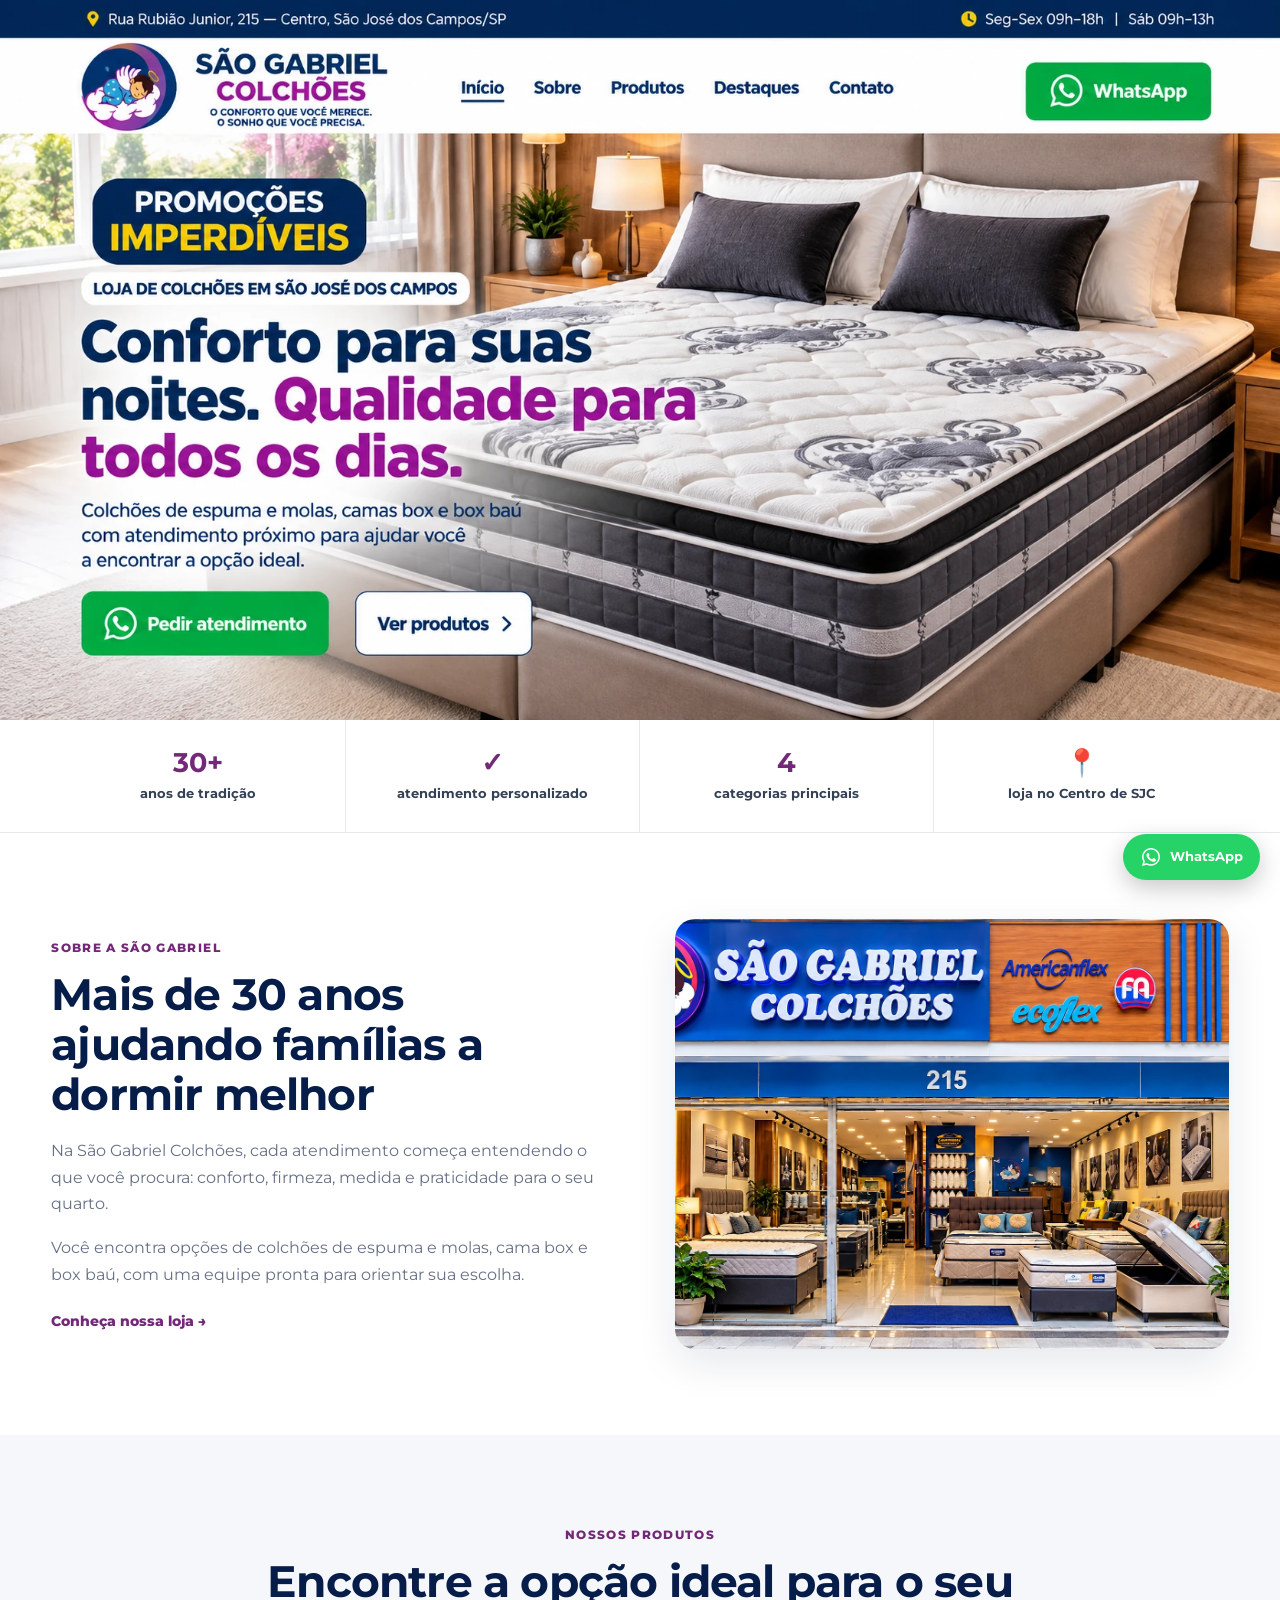
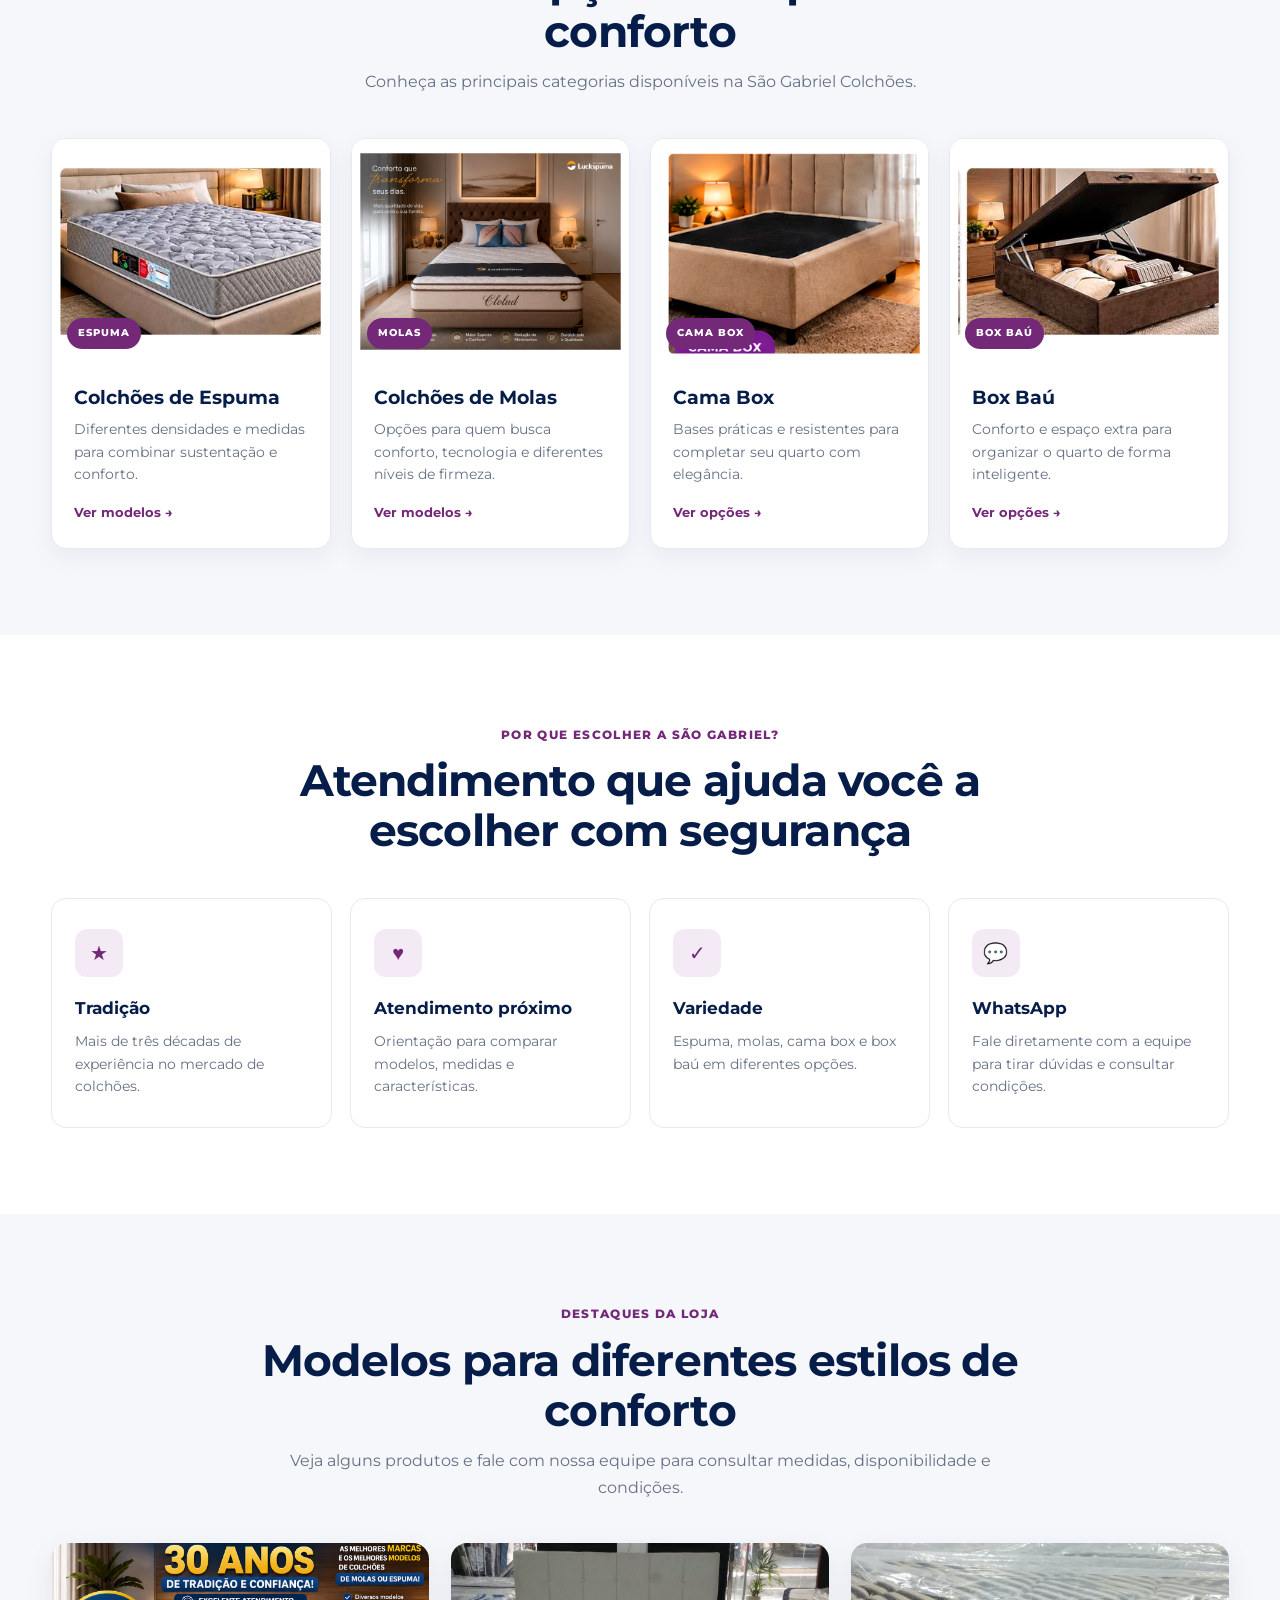
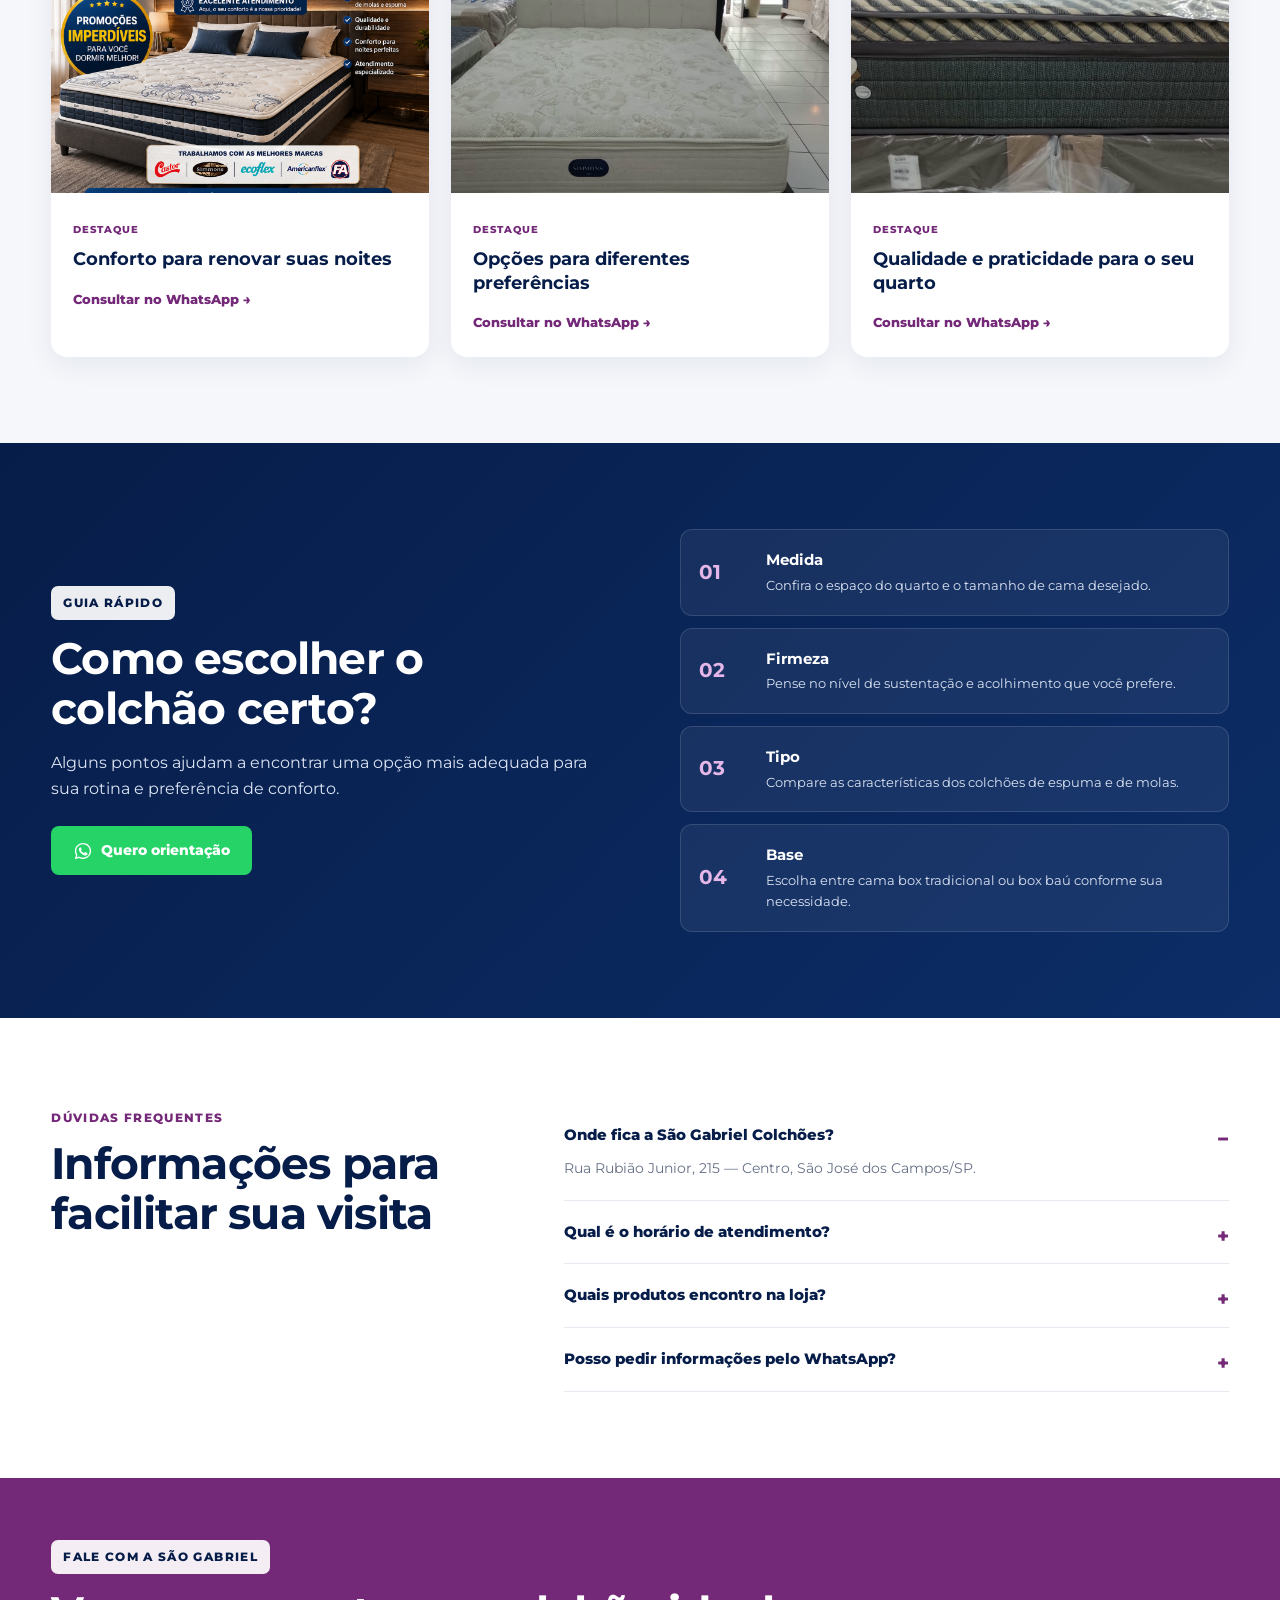
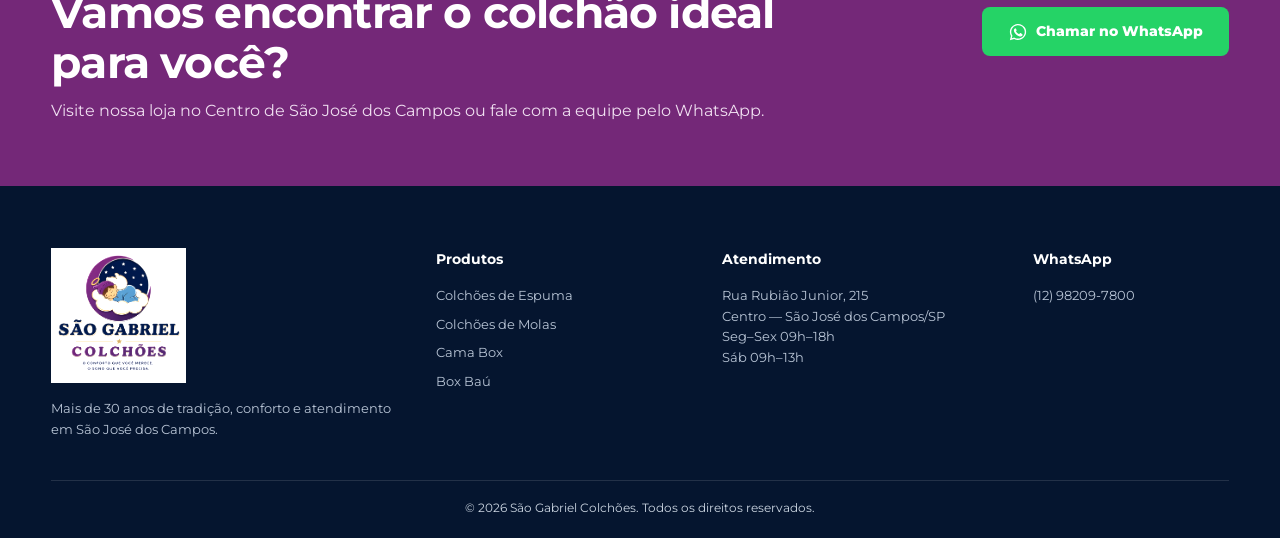
==== index.html @ f14134a7 "Atualiza cache apos foto final Cama Box" ====
<!DOCTYPE html>
<html lang="pt-BR">
<head>
  <meta charset="UTF-8">
  <meta name="viewport" content="width=device-width, initial-scale=1.0">
  <title>São Gabriel Colchões | Colchões e Camas Box em São José dos Campos</title>
  <meta name="description" content="São Gabriel Colchões em São José dos Campos. Mais de 30 anos de tradição em colchões de espuma, molas, camas box e box baú, com atendimento personalizado.">
  <link rel="preconnect" href="https://fonts.googleapis.com">
  <link rel="preconnect" href="https://fonts.gstatic.com" crossorigin>
  <link href="https://fonts.googleapis.com/css2?family=Montserrat:wght@400;500;600;700;800&display=swap" rel="stylesheet">
  <link rel="stylesheet" href="nova-home.css?v=20261002-1631">
</head>
<body>
  <section class="home-final" style="position:relative;background:#fff;">
<img src="assets/home-final-anjo-correto.webp?v=20261002-1105" alt="São Gabriel Colchões - Promoções Imperdíveis" style="display:block;width:100%;height:auto;">
<a href="index.html" aria-label="Início" style="position:absolute;left:35%;top:6%;width:6%;height:10%;z-index:5;"></a>
<a href="#sobre" aria-label="Sobre" style="position:absolute;left:41%;top:6%;width:6%;height:10%;z-index:5;"></a>
<a href="#produtos" aria-label="Produtos" style="position:absolute;left:47%;top:6%;width:7%;height:10%;z-index:5;"></a>
<a href="#destaques" aria-label="Destaques" style="position:absolute;left:55%;top:6%;width:7%;height:10%;z-index:5;"></a>
<a href="#contato" aria-label="Contato" style="position:absolute;left:63%;top:6%;width:7%;height:10%;z-index:5;"></a>
<a href="https://wa.me/5512982097800" target="_blank" rel="noopener" aria-label="WhatsApp" style="position:absolute;right:5%;top:5%;width:15%;height:11%;z-index:5;"></a>
<a href="https://wa.me/5512982097800" target="_blank" rel="noopener" aria-label="Pedir atendimento" style="position:absolute;left:6%;bottom:6%;width:20%;height:10%;z-index:5;"></a>
<a href="#produtos" aria-label="Ver produtos" style="position:absolute;left:27%;bottom:6%;width:15%;height:10%;z-index:5;"></a>
</section>

    <section class="trust-strip" aria-label="Diferenciais da São Gabriel Colchões">
      <div class="container trust-grid">
        <div><strong>30+</strong><span>anos de tradição</span></div>
        <div><strong>✓</strong><span>atendimento personalizado</span></div>
        <div><strong>4</strong><span>categorias principais</span></div>
        <div><strong>📍</strong><span>loja no Centro de SJC</span></div>
      </div>
    </section>

    <section class="about section" id="sobre">
      <div class="container split">
        <div class="about-copy">
          <span class="eyebrow">SOBRE A SÃO GABRIEL</span>
          <h2>Mais de 30 anos ajudando famílias a dormir melhor</h2>
          <p>Na São Gabriel Colchões, cada atendimento começa entendendo o que você procura: conforto, firmeza, medida e praticidade para o seu quarto.</p>
          <p>Você encontra opções de colchões de espuma e molas, cama box e box baú, com uma equipe pronta para orientar sua escolha.</p>
          <a class="text-link" href="#contato">Conheça nossa loja →</a>
        </div>
        <div class="about-photo">
          <img src="assets/fachada-sao-gabriel-final.webp?v=20261002-1112" alt="Fachada da São Gabriel Colchões em São José dos Campos">
        </div>
      </div>
    </section>

    <section class="products section" id="produtos">
      <div class="container">
        <div class="section-heading">
          <span class="eyebrow">NOSSOS PRODUTOS</span>
          <h2>Encontre a opção ideal para o seu conforto</h2>
          <p>Conheça as principais categorias disponíveis na São Gabriel Colchões.</p>
        </div>
        <div class="product-grid">
          <a class="product-card" href="espuma.html">
            <div class="product-media"><img src="assets/1.jpg?v=20261002-1541" alt="Colchão de espuma"><span>ESPUMA</span></div>
            <div class="product-body"><h3>Colchões de Espuma</h3><p>Diferentes densidades e medidas para combinar sustentação e conforto.</p><strong>Ver modelos →</strong></div>
          </a>
          <a class="product-card" href="molas.html">
            <div class="product-media"><img src="assets/Colch%C3%A3o%20de%20Molas.png?v=20261002-1547" alt="Colchão de molas"><span>MOLAS</span></div>
            <div class="product-body"><h3>Colchões de Molas</h3><p>Opções para quem busca conforto, tecnologia e diferentes níveis de firmeza.</p><strong>Ver modelos →</strong></div>
          </a>
          <a class="product-card" href="box-comum.html">
            <div class="product-media"><img src="assets/cama-box-card.png?v=20261002-1630" alt="Cama box"><span>CAMA BOX</span></div>
            <div class="product-body"><h3>Cama Box</h3><p>Bases práticas e resistentes para completar seu quarto com elegância.</p><strong>Ver opções →</strong></div>
          </a>
          <a class="product-card" href="box-bau.html">
            <div class="product-media"><img src="assets/2.jpg?v=20261002-1541" alt="Cama box baú"><span>BOX BAÚ</span></div>
            <div class="product-body"><h3>Box Baú</h3><p>Conforto e espaço extra para organizar o quarto de forma inteligente.</p><strong>Ver opções →</strong></div>
          </a>
        </div>
      </div>
    </section>

    <section class="benefits section">
      <div class="container">
        <div class="section-heading compact">
          <span class="eyebrow">POR QUE ESCOLHER A SÃO GABRIEL?</span>
          <h2>Atendimento que ajuda você a escolher com segurança</h2>
        </div>
        <div class="benefits-grid">
          <article><div class="icon">★</div><h3>Tradição</h3><p>Mais de três décadas de experiência no mercado de colchões.</p></article>
          <article><div class="icon">♥</div><h3>Atendimento próximo</h3><p>Orientação para comparar modelos, medidas e características.</p></article>
          <article><div class="icon">✓</div><h3>Variedade</h3><p>Espuma, molas, cama box e box baú em diferentes opções.</p></article>
          <article><div class="icon">💬</div><h3>WhatsApp</h3><p>Fale diretamente com a equipe para tirar dúvidas e consultar condições.</p></article>
        </div>
      </div>
    </section>

    <section class="highlights section" id="destaques">
      <div class="container">
        <div class="section-heading">
          <span class="eyebrow">DESTAQUES DA LOJA</span>
          <h2>Modelos para diferentes estilos de conforto</h2>
          <p>Veja alguns produtos e fale com nossa equipe para consultar medidas, disponibilidade e condições.</p>
        </div>
        <div class="highlight-grid">
          <article class="highlight-card"><img src="assets/silver.png" alt="Modelo de colchão em destaque"><div><span>DESTAQUE</span><h3>Conforto para renovar suas noites</h3><a href="https://wa.me/5512982097800?text=Olá!%20Gostaria%20de%20informações%20sobre%20os%20modelos%20em%20destaque." target="_blank" rel="noopener">Consultar no WhatsApp →</a></div></article>
          <article class="highlight-card"><img src="assets/tenerife.jpeg" alt="Modelo de colchão em destaque"><div><span>DESTAQUE</span><h3>Opções para diferentes preferências</h3><a href="https://wa.me/5512982097800?text=Olá!%20Gostaria%20de%20informações%20sobre%20os%20modelos%20em%20destaque." target="_blank" rel="noopener">Consultar no WhatsApp →</a></div></article>
          <article class="highlight-card"><img src="assets/ecoflex-resistive.jpeg" alt="Modelo de colchão em destaque"><div><span>DESTAQUE</span><h3>Qualidade e praticidade para o seu quarto</h3><a href="https://wa.me/5512982097800?text=Olá!%20Gostaria%20de%20informações%20sobre%20os%20modelos%20em%20destaque." target="_blank" rel="noopener">Consultar no WhatsApp →</a></div></article>
        </div>
      </div>
    </section>

    <section class="guide section">
      <div class="container split guide-split">
        <div class="guide-panel">
          <span class="eyebrow light">GUIA RÁPIDO</span>
          <h2>Como escolher o colchão certo?</h2>
          <p>Alguns pontos ajudam a encontrar uma opção mais adequada para sua rotina e preferência de conforto.</p>
          <a class="btn btn-whatsapp" href="https://wa.me/5512982097800?text=Olá!%20Preciso%20de%20ajuda%20para%20escolher%20meu%20colchão." target="_blank" rel="noopener"><svg class="wa-icon" viewBox="0 0 32 32" width="20" height="20" aria-hidden="true"><path fill="currentColor" d="M16 3C8.8 3 3 8.8 3 16c0 2.3.6 4.5 1.7 6.4L3 29l6.8-1.8c1.9 1 4 1.5 6.2 1.5 7.2 0 13-5.8 13-13S23.2 3 16 3zm0 23.5c-2 0-3.9-.5-5.6-1.5l-.4-.2-4 1.1 1.1-3.9-.3-.4c-1.1-1.7-1.6-3.6-1.6-5.6C5.2 10 10 5.2 16 5.2S26.8 10 26.8 16 22 26.5 16 26.5zm5.9-7.9c-.3-.2-1.9-.9-2.2-1-.3-.1-.5-.2-.7.2-.2.3-.8 1-1 1.2-.2.2-.4.2-.7.1-1.9-.9-3.1-1.7-4.4-3.9-.3-.5.3-.5.9-1.6.1-.2.1-.4 0-.6-.1-.2-.7-1.7-1-2.3-.3-.6-.5-.5-.7-.5h-.6c-.2 0-.6.1-.9.4-.3.3-1.2 1.2-1.2 2.9s1.2 3.3 1.4 3.5c.2.2 2.4 3.7 5.9 5.2 2.2.9 3.1 1 4.2.8.7-.1 1.9-.8 2.2-1.5.3-.7.3-1.3.2-1.5-.1-.2-.4-.3-.7-.4z"/></svg><span>Quero orientação</span></a>
        </div>
        <div class="guide-list">
          <div><strong>01</strong><span><b>Medida</b>Confira o espaço do quarto e o tamanho de cama desejado.</span></div>
          <div><strong>02</strong><span><b>Firmeza</b>Pense no nível de sustentação e acolhimento que você prefere.</span></div>
          <div><strong>03</strong><span><b>Tipo</b>Compare as características dos colchões de espuma e de molas.</span></div>
          <div><strong>04</strong><span><b>Base</b>Escolha entre cama box tradicional ou box baú conforme sua necessidade.</span></div>
        </div>
      </div>
    </section>

    <section class="faq section">
      <div class="container faq-wrap">
        <div class="section-heading left"><span class="eyebrow">DÚVIDAS FREQUENTES</span><h2>Informações para facilitar sua visita</h2></div>
        <div class="faq-list">
          <details open><summary>Onde fica a São Gabriel Colchões?</summary><p>Rua Rubião Junior, 215 — Centro, São José dos Campos/SP.</p></details>
          <details><summary>Qual é o horário de atendimento?</summary><p>De segunda a sexta, das 09h às 18h, e aos sábados, das 09h às 13h.</p></details>
          <details><summary>Quais produtos encontro na loja?</summary><p>Colchões de espuma, colchões de molas, camas box e box baú, em diferentes modelos e medidas.</p></details>
          <details><summary>Posso pedir informações pelo WhatsApp?</summary><p>Sim. Você pode falar com a equipe pelo número (12) 98209-7800 para consultar produtos e tirar dúvidas.</p></details>
        </div>
      </div>
    </section>

    <section class="contact-cta" id="contato">
      <div class="container contact-cta-inner">
        <div><span class="eyebrow light">FALE COM A SÃO GABRIEL</span><h2>Vamos encontrar o colchão ideal para você?</h2><p>Visite nossa loja no Centro de São José dos Campos ou fale com a equipe pelo WhatsApp.</p></div>
        <a class="btn btn-whatsapp large" href="https://wa.me/5512982097800?text=Olá!%20Gostaria%20de%20falar%20com%20a%20São%20Gabriel%20Colchões." target="_blank" rel="noopener"><svg class="wa-icon" viewBox="0 0 32 32" width="20" height="20" aria-hidden="true"><path fill="currentColor" d="M16 3C8.8 3 3 8.8 3 16c0 2.3.6 4.5 1.7 6.4L3 29l6.8-1.8c1.9 1 4 1.5 6.2 1.5 7.2 0 13-5.8 13-13S23.2 3 16 3zm0 23.5c-2 0-3.9-.5-5.6-1.5l-.4-.2-4 1.1 1.1-3.9-.3-.4c-1.1-1.7-1.6-3.6-1.6-5.6C5.2 10 10 5.2 16 5.2S26.8 10 26.8 16 22 26.5 16 26.5zm5.9-7.9c-.3-.2-1.9-.9-2.2-1-.3-.1-.5-.2-.7.2-.2.3-.8 1-1 1.2-.2.2-.4.2-.7.1-1.9-.9-3.1-1.7-4.4-3.9-.3-.5.3-.5.9-1.6.1-.2.1-.4 0-.6-.1-.2-.7-1.7-1-2.3-.3-.6-.5-.5-.7-.5h-.6c-.2 0-.6.1-.9.4-.3.3-1.2 1.2-1.2 2.9s1.2 3.3 1.4 3.5c.2.2 2.4 3.7 5.9 5.2 2.2.9 3.1 1 4.2.8.7-.1 1.9-.8 2.2-1.5.3-.7.3-1.3.2-1.5-.1-.2-.4-.3-.7-.4z"/></svg><span>Chamar no WhatsApp</span></a>
      </div>
    </section>
  </main>

  <footer class="footer">
    <div class="container footer-grid">
      <div><img class="footer-logo" src="assets/logo.png" alt="São Gabriel Colchões"><p>Mais de 30 anos de tradição, conforto e atendimento em São José dos Campos.</p></div>
      <div><h3>Produtos</h3><a href="espuma.html">Colchões de Espuma</a><a href="molas.html">Colchões de Molas</a><a href="box-comum.html">Cama Box</a><a href="box-bau.html">Box Baú</a></div>
      <div><h3>Atendimento</h3><p>Rua Rubião Junior, 215<br>Centro — São José dos Campos/SP</p><p>Seg–Sex 09h–18h<br>Sáb 09h–13h</p></div>
      <div><h3>WhatsApp</h3><a href="https://wa.me/5512982097800" target="_blank" rel="noopener">(12) 98209-7800</a></div>
    </div>
    <div class="container footer-bottom">© 2026 São Gabriel Colchões. Todos os direitos reservados.</div>
  </footer>

  <a class="wa-float" href="https://wa.me/5512982097800?text=Olá!%20Gostaria%20de%20conhecer%20os%20produtos%20da%20São%20Gabriel%20Colchões." target="_blank" rel="noopener" aria-label="Falar pelo WhatsApp"><svg class="wa-icon" viewBox="0 0 32 32" width="20" height="20" aria-hidden="true"><path fill="currentColor" d="M16 3C8.8 3 3 8.8 3 16c0 2.3.6 4.5 1.7 6.4L3 29l6.8-1.8c1.9 1 4 1.5 6.2 1.5 7.2 0 13-5.8 13-13S23.2 3 16 3zm0 23.5c-2 0-3.9-.5-5.6-1.5l-.4-.2-4 1.1 1.1-3.9-.3-.4c-1.1-1.7-1.6-3.6-1.6-5.6C5.2 10 10 5.2 16 5.2S26.8 10 26.8 16 22 26.5 16 26.5zm5.9-7.9c-.3-.2-1.9-.9-2.2-1-.3-.1-.5-.2-.7.2-.2.3-.8 1-1 1.2-.2.2-.4.2-.7.1-1.9-.9-3.1-1.7-4.4-3.9-.3-.5.3-.5.9-1.6.1-.2.1-.4 0-.6-.1-.2-.7-1.7-1-2.3-.3-.6-.5-.5-.7-.5h-.6c-.2 0-.6.1-.9.4-.3.3-1.2 1.2-1.2 2.9s1.2 3.3 1.4 3.5c.2.2 2.4 3.7 5.9 5.2 2.2.9 3.1 1 4.2.8.7-.1 1.9-.8 2.2-1.5.3-.7.3-1.3.2-1.5-.1-.2-.4-.3-.7-.4z"/></svg><b>WhatsApp</b></a>
</body>
</html>
---- nova-home.css ----
:root{--navy:#071d49;--navy2:#0c2d67;--purple:#742878;--green:#25d366;--ink:#172033;--muted:#667085;--soft:#f5f7fb;--line:#e5e9f0;--white:#fff;--shadow:0 14px 40px rgba(7,29,73,.10)}
*{box-sizing:border-box;margin:0;padding:0}html{scroll-behavior:smooth}body{font-family:"Montserrat",Arial,sans-serif;color:var(--ink);background:#fff;line-height:1.65}img{display:block;max-width:100%}a{text-decoration:none;color:inherit}.container{width:min(1180px,92%);margin:auto}.topbar{background:var(--navy);color:#fff;font-size:12.5px}.topbar-inner{min-height:38px;display:flex;align-items:center;justify-content:space-between;gap:20px}.site-header{background:rgba(255,255,255,.98);box-shadow:0 3px 18px rgba(0,0,0,.07);position:sticky;top:0;z-index:50}.header-inner{min-height:92px;display:flex;align-items:center;justify-content:space-between;gap:28px}.brand img{width:142px;max-height:76px;object-fit:contain}.main-nav{display:flex;align-items:center;gap:27px;font-size:13.5px;font-weight:700}.main-nav a{position:relative;padding:34px 0}.main-nav a:after{content:"";position:absolute;left:0;right:100%;bottom:25px;height:2px;background:var(--purple);transition:.2s}.main-nav a:hover{color:var(--purple)}.main-nav a:hover:after{right:0}.header-cta,.btn{display:inline-flex;align-items:center;justify-content:center;font-weight:800;border-radius:8px;transition:.2s}.header-cta{background:var(--green);color:#fff;padding:12px 18px;font-size:13px}.header-cta:hover,.btn-whatsapp:hover{filter:brightness(.95);transform:translateY(-2px)}
.hero{height:min(650px,72vh);min-height:540px;position:relative;overflow:hidden;background:var(--navy)}.hero-image{position:absolute;inset:0;width:100%;height:100%;object-fit:cover}.hero-overlay{position:absolute;inset:0;background:transparent}.hero-content{position:relative;z-index:2;height:100%;display:flex;flex-direction:column;justify-content:center;align-items:flex-start;color:var(--navy);max-width:1180px}.eyebrow{display:inline-block;color:var(--purple);font-size:12px;font-weight:800;letter-spacing:1.35px;margin-bottom:12px}.eyebrow.light{color:var(--purple);font-weight:800}.hero h1{font-size:clamp(36px,4.7vw,64px);line-height:1.04;letter-spacing:-1.8px;max-width:780px;margin-bottom:20px;color:var(--navy)}.hero p{font-size:17px;color:#243653;max-width:690px;margin-bottom:28px;font-weight:500}.hero-actions{display:flex;gap:12px;flex-wrap:wrap}.btn{min-height:49px;padding:0 22px;font-size:14px}.btn-whatsapp{background:var(--green);color:#fff}.btn-light{background:#fff;color:var(--navy)}.btn-light:hover{background:#f3f5f8;transform:translateY(-2px)}.hero-points{display:flex;gap:24px;flex-wrap:wrap;margin-top:24px;font-size:13px;font-weight:700;color:var(--navy)}.trust-strip{background:#fff;border-bottom:1px solid var(--line)}.trust-grid{display:grid;grid-template-columns:repeat(4,1fr)}.trust-grid>div{min-height:112px;display:flex;flex-direction:column;align-items:center;justify-content:center;text-align:center;border-right:1px solid var(--line);padding:18px}.trust-grid>div:last-child{border-right:0}.trust-grid strong{color:var(--purple);font-size:27px;line-height:1;margin-bottom:8px}.trust-grid span{font-size:12.5px;font-weight:700;color:#344054}.section{padding:86px 0}.split{display:grid;grid-template-columns:1fr 1fr;gap:70px;align-items:center}.about-copy h2,.section-heading h2,.guide h2,.contact-cta h2{color:var(--navy);font-size:clamp(30px,3.4vw,44px);line-height:1.15;letter-spacing:-.8px}.about-copy p{color:var(--muted);margin-top:18px}.text-link{display:inline-block;margin-top:22px;color:var(--purple);font-weight:800;font-size:14px}.about-photo{position:relative}.about-photo img{width:100%;height:430px;object-fit:cover;border-radius:20px;box-shadow:var(--shadow)}.experience-card{position:absolute;left:-26px;bottom:26px;background:var(--purple);color:#fff;padding:20px 26px;border-radius:14px;box-shadow:0 12px 30px rgba(116,40,120,.28)}.experience-card strong{display:block;font-size:32px;line-height:1}.experience-card span{font-size:12px;font-weight:700}.products{background:var(--soft)}.section-heading{text-align:center;max-width:780px;margin:0 auto 42px}.section-heading p{color:var(--muted);margin-top:12px}.section-heading.compact{max-width:850px}.section-heading.left{text-align:left;margin:0}.product-grid{display:grid;grid-template-columns:repeat(4,1fr);gap:20px}.product-card{background:#fff;border:1px solid var(--line);border-radius:15px;overflow:hidden;box-shadow:0 8px 25px rgba(7,29,73,.06);transition:.25s}.product-card:hover{transform:translateY(-6px);box-shadow:var(--shadow)}.product-media{height:225px;position:relative;background:#eef1f5;overflow:hidden}.product-media img{width:100%;height:100%;object-fit:cover;transition:.35s}.product-card:hover .product-media img{transform:scale(1.04)}.product-media span{position:absolute;left:15px;bottom:15px;background:var(--purple);color:#fff;font-size:10px;font-weight:800;letter-spacing:1px;padding:7px 11px;border-radius:999px}.product-body{padding:22px}.product-body h3{color:var(--navy);font-size:19px;line-height:1.25;margin-bottom:9px}.product-body p{font-size:13.5px;color:var(--muted);margin-bottom:14px}.product-body strong{font-size:13px;color:var(--purple)}.benefits-grid{display:grid;grid-template-columns:repeat(4,1fr);gap:18px}.benefits-grid article{border:1px solid var(--line);border-radius:15px;padding:30px 23px;background:#fff}.icon{width:48px;height:48px;border-radius:12px;background:#f4eaf5;color:var(--purple);display:grid;place-items:center;font-size:20px;margin-bottom:17px}.benefits-grid h3{color:var(--navy);font-size:17px;margin-bottom:8px}.benefits-grid p{font-size:13.5px;color:var(--muted)}.highlights{background:var(--soft)}.highlight-grid{display:grid;grid-template-columns:repeat(3,1fr);gap:22px}.highlight-card{background:#fff;border-radius:16px;overflow:hidden;box-shadow:0 8px 28px rgba(7,29,73,.07)}.highlight-card>img{width:100%;height:250px;object-fit:cover;background:#eef1f5}.highlight-card>div{padding:22px}.highlight-card span{font-size:10px;letter-spacing:1px;font-weight:800;color:var(--purple)}.highlight-card h3{color:var(--navy);font-size:18px;line-height:1.3;margin:7px 0 14px}.highlight-card a{font-size:13px;font-weight:800;color:var(--purple)}.guide{background:linear-gradient(135deg,var(--navy),var(--navy2));color:#fff}.guide-split{gap:80px}.guide-panel h2{color:#fff;margin-bottom:16px}.guide-panel p{color:#dbe4f3;margin-bottom:24px}.guide-list{display:grid;gap:12px}.guide-list>div{display:grid;grid-template-columns:52px 1fr;gap:15px;align-items:center;padding:18px;border:1px solid rgba(255,255,255,.13);background:rgba(255,255,255,.06);border-radius:12px}.guide-list strong{font-size:20px;color:#e5b7e8}.guide-list span{font-size:13px;color:#dbe4f3}.guide-list b{display:block;color:#fff;font-size:15px;margin-bottom:2px}.faq-wrap{display:grid;grid-template-columns:.8fr 1.2fr;gap:70px;align-items:start}.faq-list details{border-bottom:1px solid var(--line);padding:19px 0}.faq-list summary{cursor:pointer;list-style:none;color:var(--navy);font-weight:800;font-size:15px;padding-right:24px;position:relative}.faq-list summary:after{content:"+";position:absolute;right:0;color:var(--purple);font-size:20px}.faq-list details[open] summary:after{content:"−"}.faq-list p{color:var(--muted);font-size:14px;padding-top:10px}.contact-cta{background:var(--purple);color:#fff;padding:62px 0}.contact-cta-inner{display:flex;align-items:center;justify-content:space-between;gap:40px}.contact-cta h2{color:#fff;max-width:760px;margin-bottom:10px}.contact-cta p{color:#f0dff1}.btn.large{padding:0 26px;white-space:nowrap}.footer{background:#05152f;color:#cbd5e1;padding:62px 0 20px}.footer-grid{display:grid;grid-template-columns:1.4fr 1fr 1.1fr .8fr;gap:42px}.footer-logo{width:135px;margin-bottom:16px;filter:brightness(1.15)}.footer h3{color:#fff;font-size:14px;margin-bottom:15px}.footer p,.footer a{font-size:12.5px;color:#b9c5d6}.footer a{display:block;margin:8px 0}.footer a:hover{color:#fff}.footer-bottom{border-top:1px solid rgba(255,255,255,.12);margin-top:40px;padding-top:18px;text-align:center;font-size:11.5px}.wa-float{position:fixed;right:20px;bottom:20px;z-index:80;background:var(--green);color:#fff;border-radius:999px;padding:12px 17px;display:flex;align-items:center;gap:7px;box-shadow:0 8px 24px rgba(0,0,0,.22);font-size:13px}.wa-float span{font-size:18px}
@media(max-width:1000px){.main-nav{display:none}.product-grid,.benefits-grid{grid-template-columns:repeat(2,1fr)}.highlight-grid{grid-template-columns:1fr 1fr}.split{gap:42px}.hero{min-height:520px}.footer-grid{grid-template-columns:1fr 1fr}.faq-wrap{grid-template-columns:1fr;gap:28px}.section-heading.left{text-align:center;margin:auto}}
@media(max-width:700px){.topbar-inner{flex-direction:column;gap:2px;padding:7px 0;text-align:center}.header-inner{min-height:78px}.brand img{width:112px}.header-cta{padding:10px 12px;font-size:11px}.hero{height:620px;min-height:620px}.hero-image{object-position:center}.hero-overlay{background:linear-gradient(0deg,rgba(4,18,47,.94),rgba(4,18,47,.55))}.hero-content{justify-content:flex-end;padding-bottom:48px}.hero h1{font-size:38px;letter-spacing:-1px}.hero p{font-size:15px}.hero-actions{width:100%;flex-direction:column}.hero-actions .btn{width:100%}.hero-points{gap:8px;flex-direction:column}.trust-grid{grid-template-columns:1fr 1fr}.trust-grid>div:nth-child(2){border-right:0}.trust-grid>div:nth-child(-n+2){border-bottom:1px solid var(--line)}.section{padding:58px 0}.split{grid-template-columns:1fr;gap:34px}.about-photo{order:-1}.about-photo img{height:300px}.experience-card{left:14px;bottom:14px}.product-grid,.benefits-grid,.highlight-grid{grid-template-columns:1fr}.product-media{height:260px}.highlight-card>img{height:260px}.guide-split{gap:35px}.contact-cta-inner{flex-direction:column;align-items:flex-start}.contact-cta .btn{width:100%}.footer-grid{grid-template-columns:1fr}.wa-float b{display:none}.wa-float{width:50px;height:50px;padding:0;justify-content:center}.wa-float span{font-size:20px}}
/* Ícone oficial de estilo WhatsApp nos botões */
.header-cta,.btn-whatsapp,.wa-float{gap:8px}
.wa-icon{display:block;flex:0 0 auto;color:currentColor}
.header-cta .wa-icon,.btn-whatsapp .wa-icon{width:20px;height:20px}
.wa-float .wa-icon{width:22px;height:22px}

/* Capa clara aprovada - 02/10/2026 */
.hero-overlay{background:transparent!important}
.hero-content{color:var(--navy)!important}
.hero h1{color:var(--navy)!important;text-shadow:none!important}
.hero h1 span{color:var(--purple)!important}
.hero p{color:#243653!important}
.hero-points{color:var(--navy)!important}
.eyebrow.light{color:var(--navy)!important;background:rgba(255,255,255,.92);padding:7px 12px;border-radius:7px;margin-bottom:14px}
.promo-badge{display:inline-flex;flex-direction:column;background:var(--navy);border-radius:28px;padding:10px 24px 12px;margin-bottom:10px;box-shadow:0 6px 20px rgba(8,29,63,.15);line-height:1}
.promo-badge strong{font-size:18px;color:#fff;letter-spacing:.5px}
.promo-badge span{font-size:26px;color:#f6c344;font-weight:900;letter-spacing:.5px}
@media(max-width:700px){.promo-badge{padding:8px 17px 10px}.promo-badge strong{font-size:14px}.promo-badge span{font-size:20px}}

/* Padronização profissional das fotos dos cartões - 02/10/2026 */
.product-media{background:#fff;overflow:hidden}
.product-media img{width:100%;height:100%;object-fit:contain;object-position:center;display:block;filter:contrast(1.06) saturate(1.04);transform:scale(.94);transition:transform .3s ease,filter .3s ease}
.product-card:hover .product-media img{transform:scale(.98);filter:contrast(1.08) saturate(1.06)}
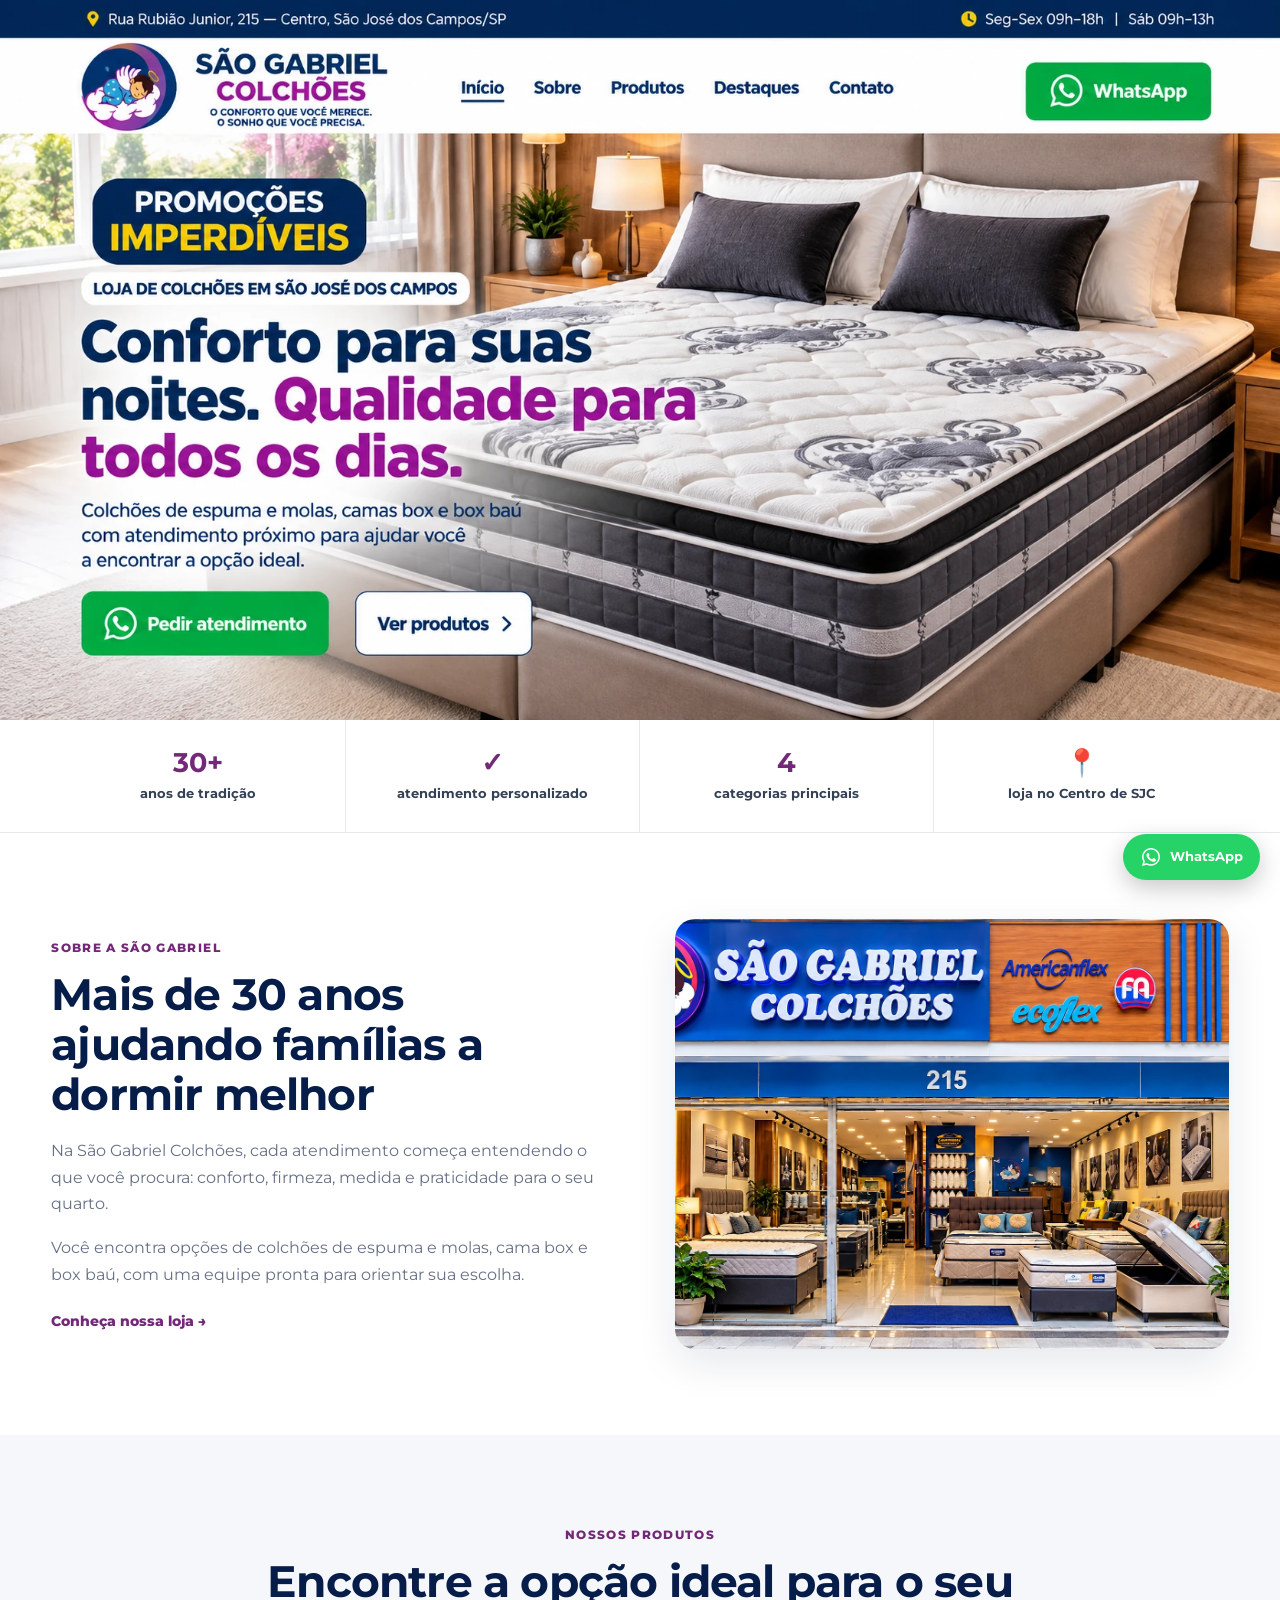
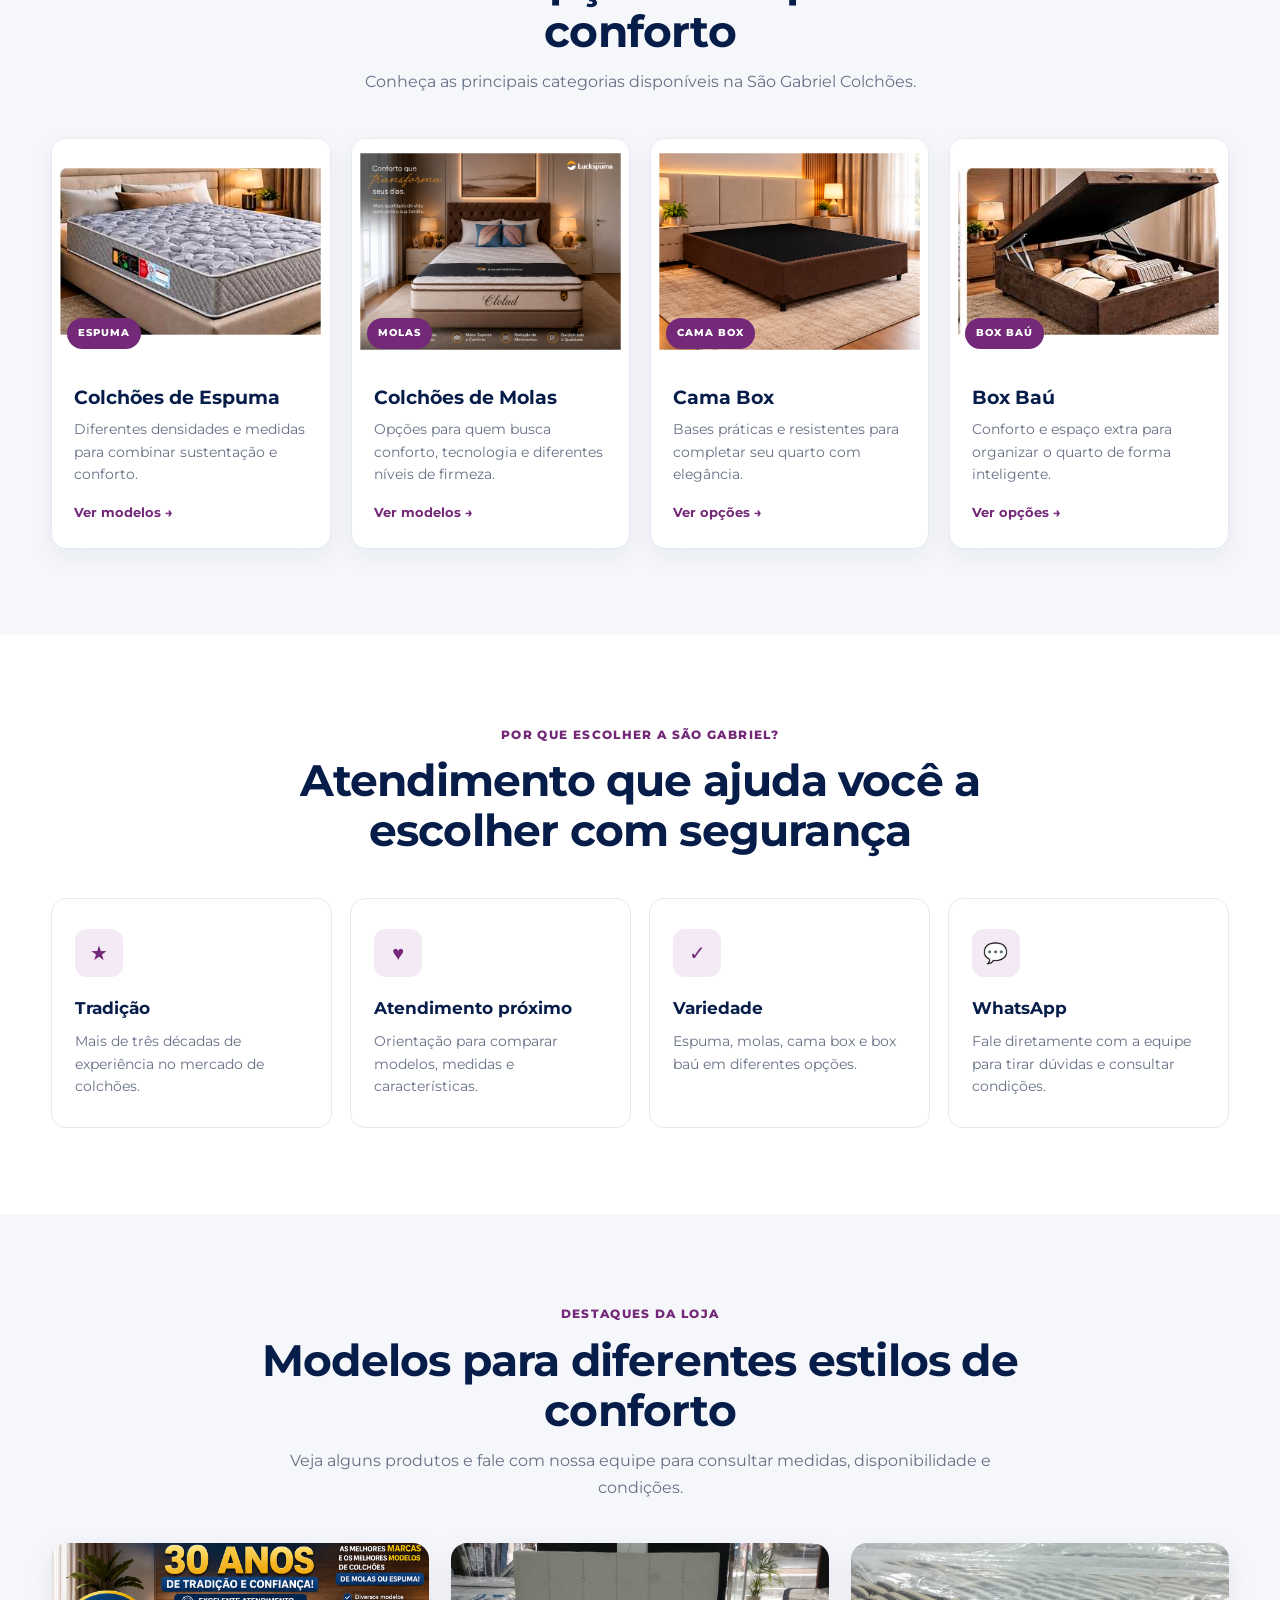
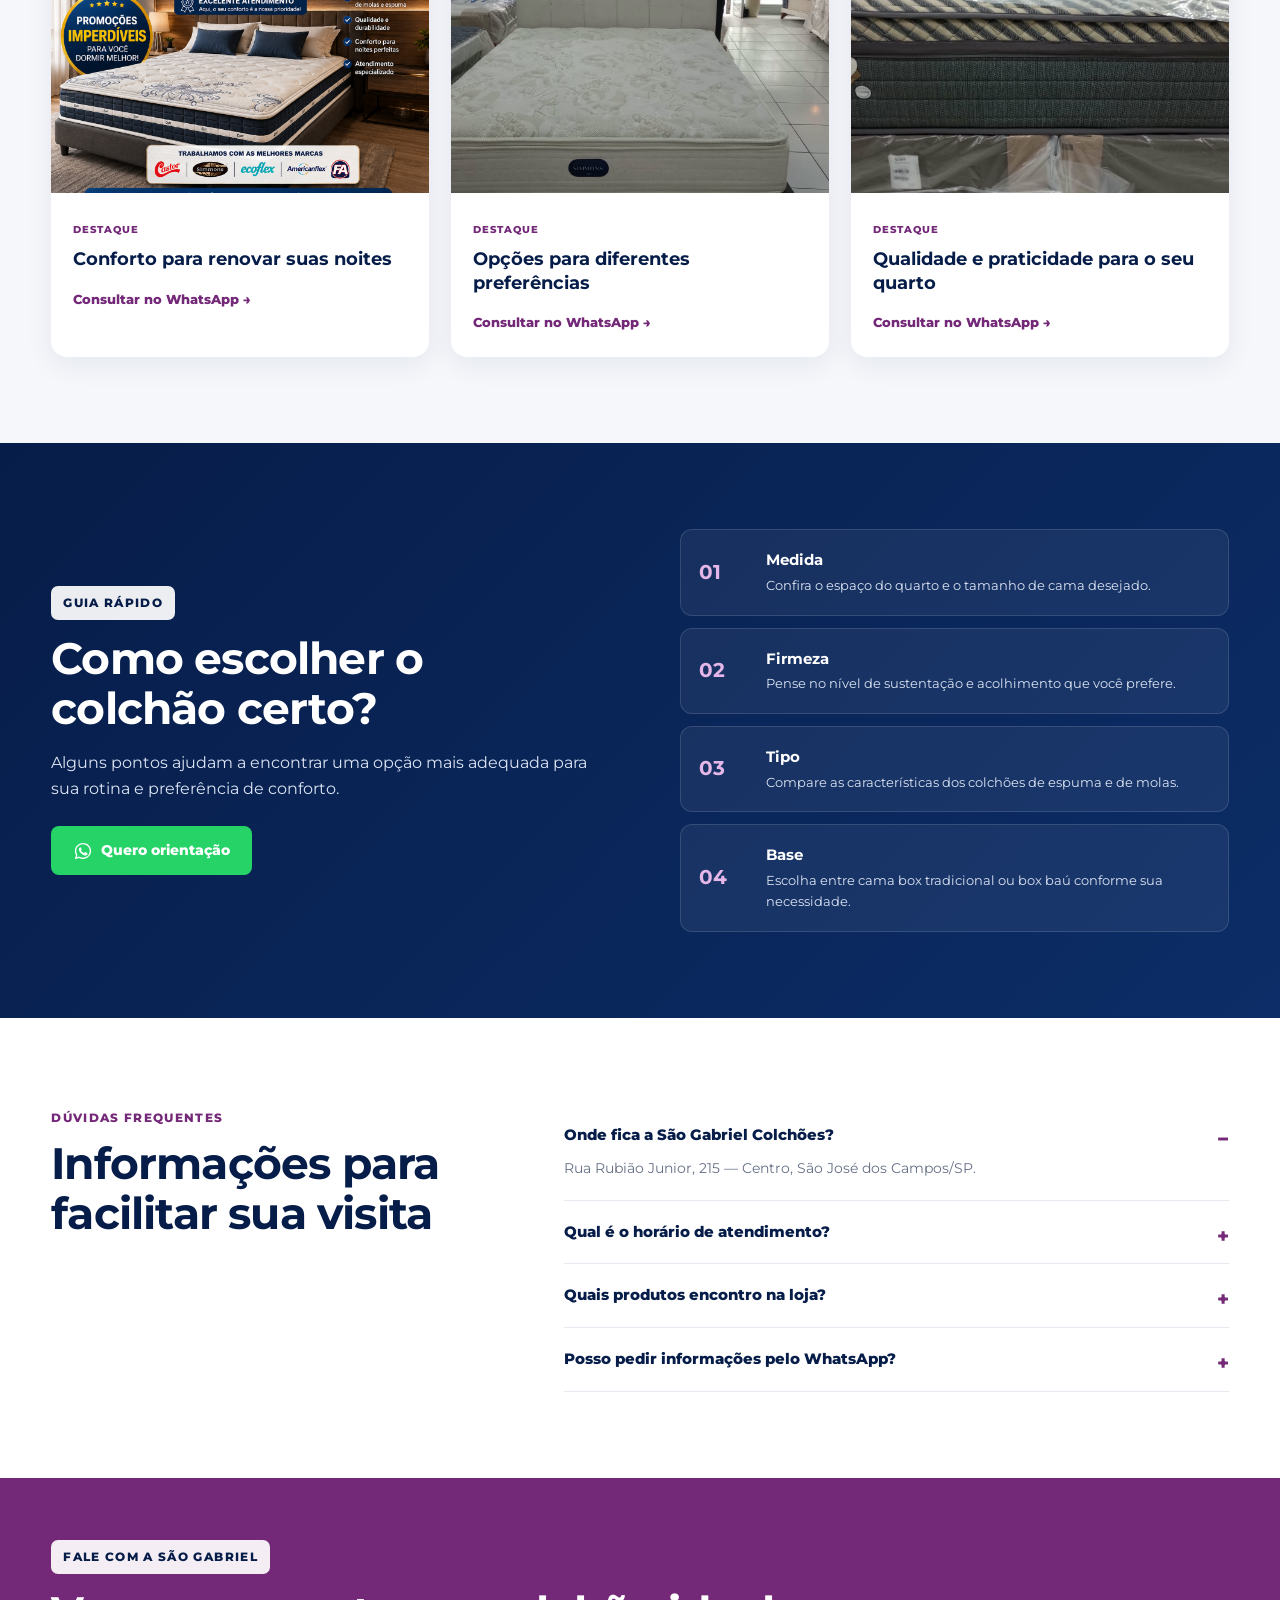
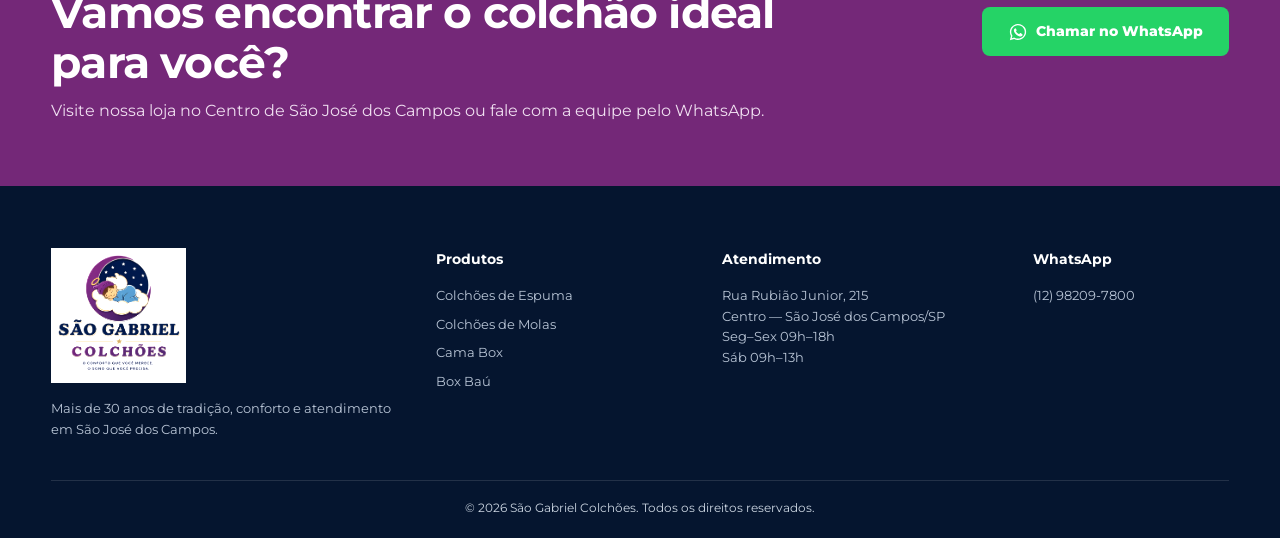
==== commit 86ecc188: "Atualiza imagem do cartão Cama Box" ====
--- a/index.html
+++ b/index.html
@@ -64,7 +64,7 @@
             <div class="product-body"><h3>Colchões de Molas</h3><p>Opções para quem busca conforto, tecnologia e diferentes níveis de firmeza.</p><strong>Ver modelos →</strong></div>
           </a>
           <a class="product-card" href="box-comum.html">
-            <div class="product-media"><img src="assets/cama-box-card.png?v=20261002-1630" alt="Cama box"><span>CAMA BOX</span></div>
+            <div class="product-media"><img src="assets/cama-box-final.png?v=20261002-1700" alt="Cama box"><span>CAMA BOX</span></div>
             <div class="product-body"><h3>Cama Box</h3><p>Bases práticas e resistentes para completar seu quarto com elegância.</p><strong>Ver opções →</strong></div>
           </a>
           <a class="product-card" href="box-bau.html">
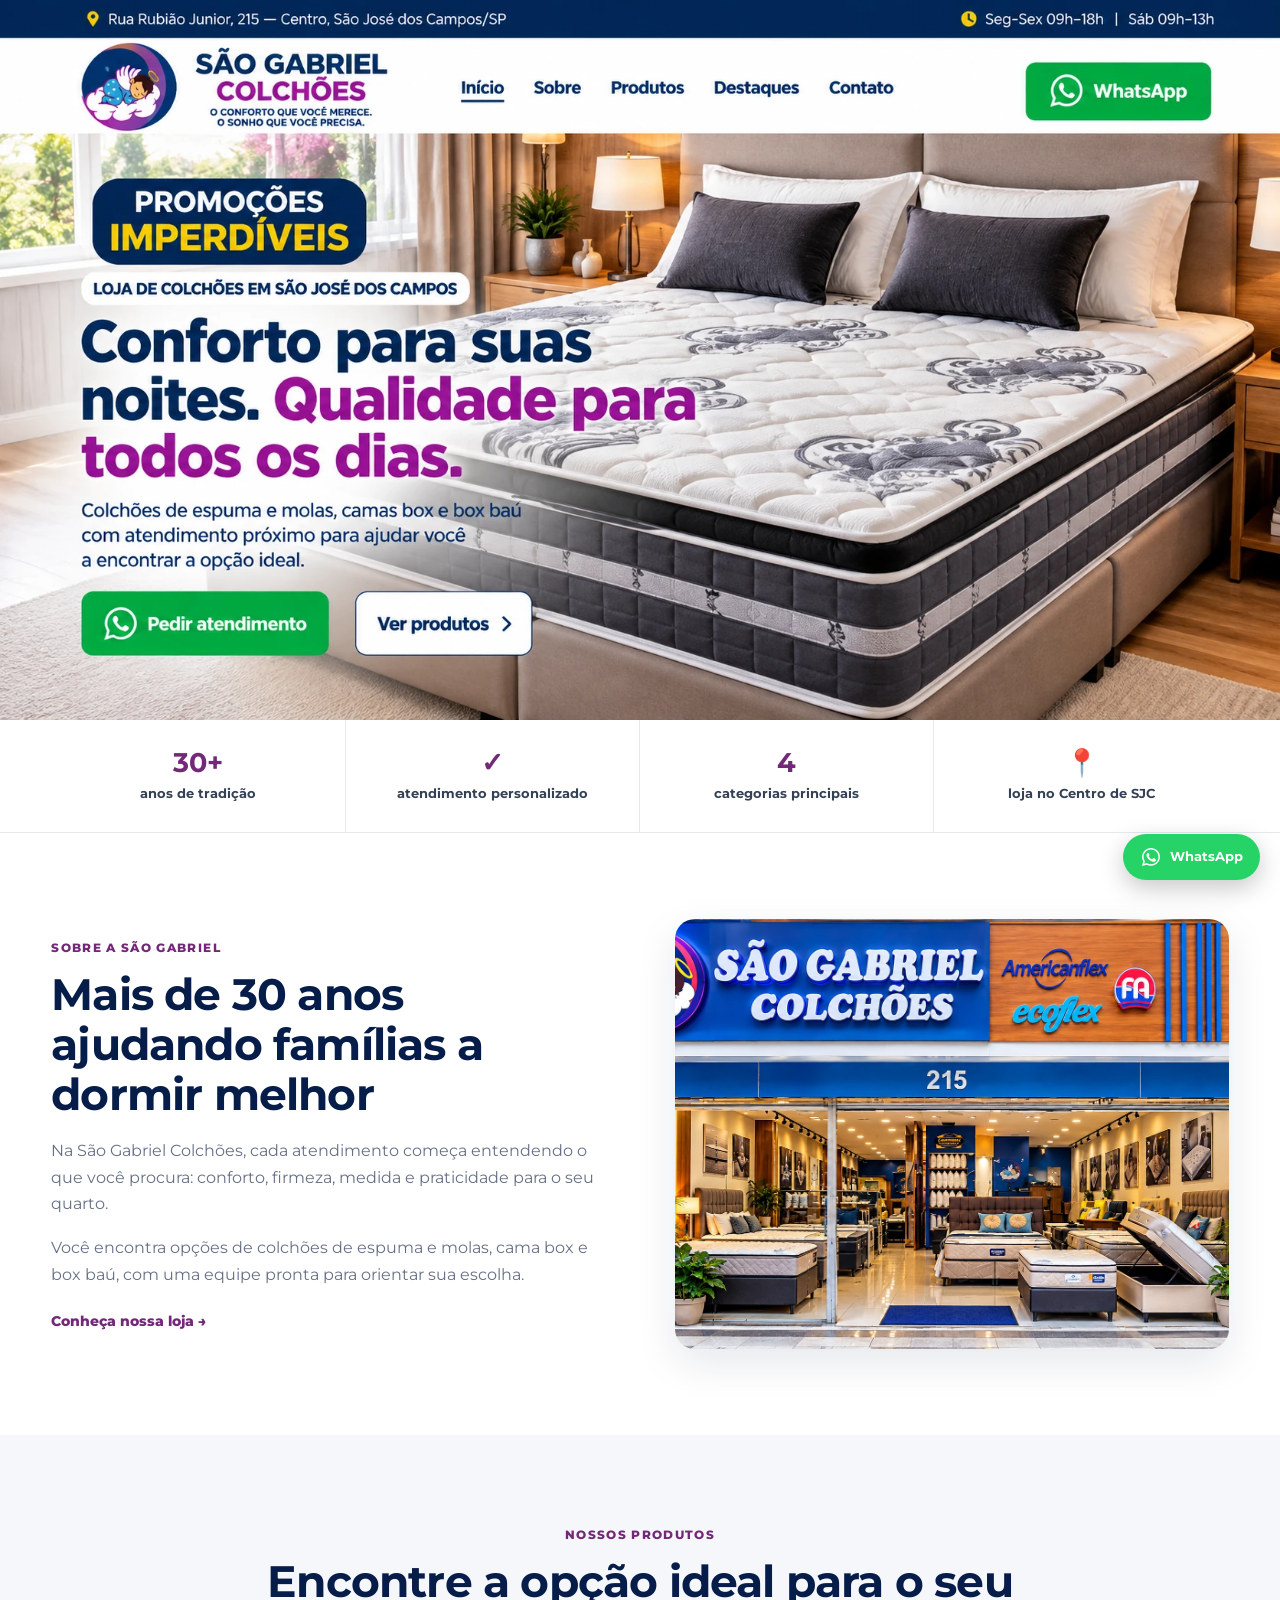
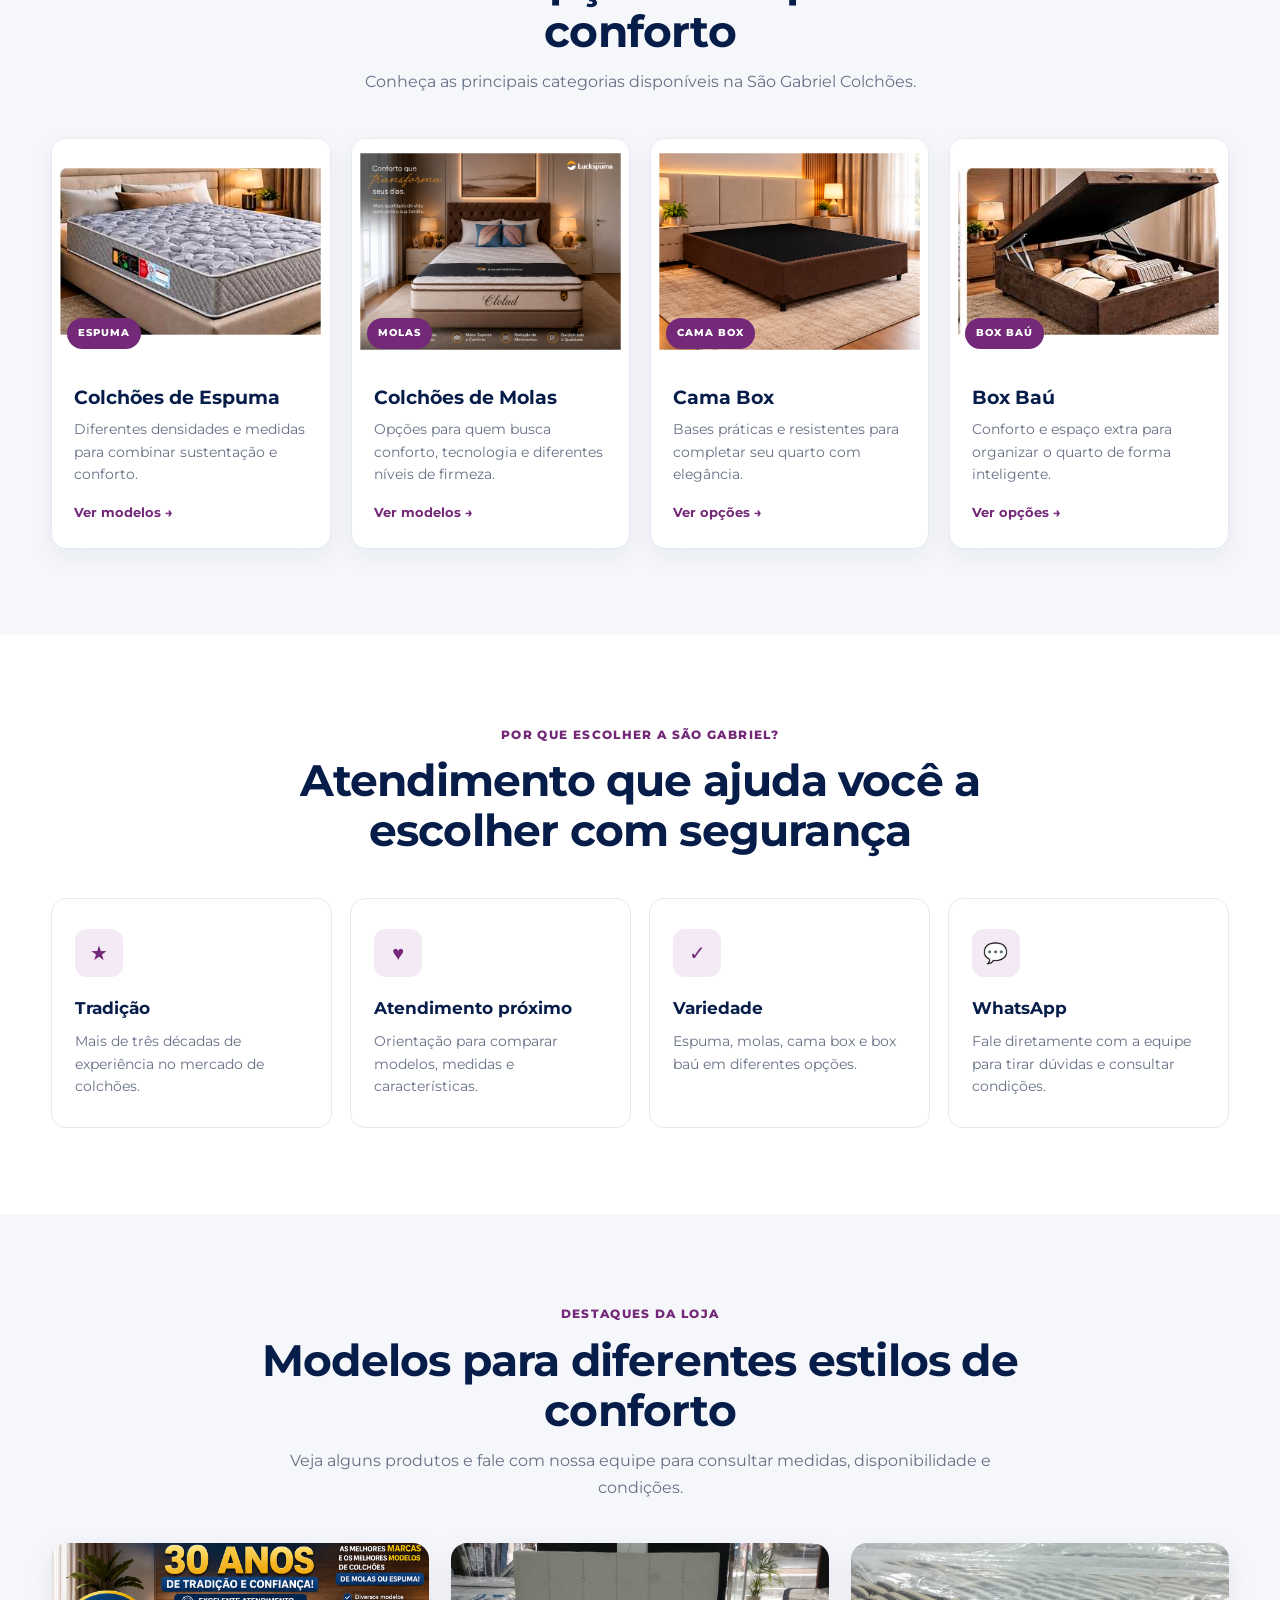
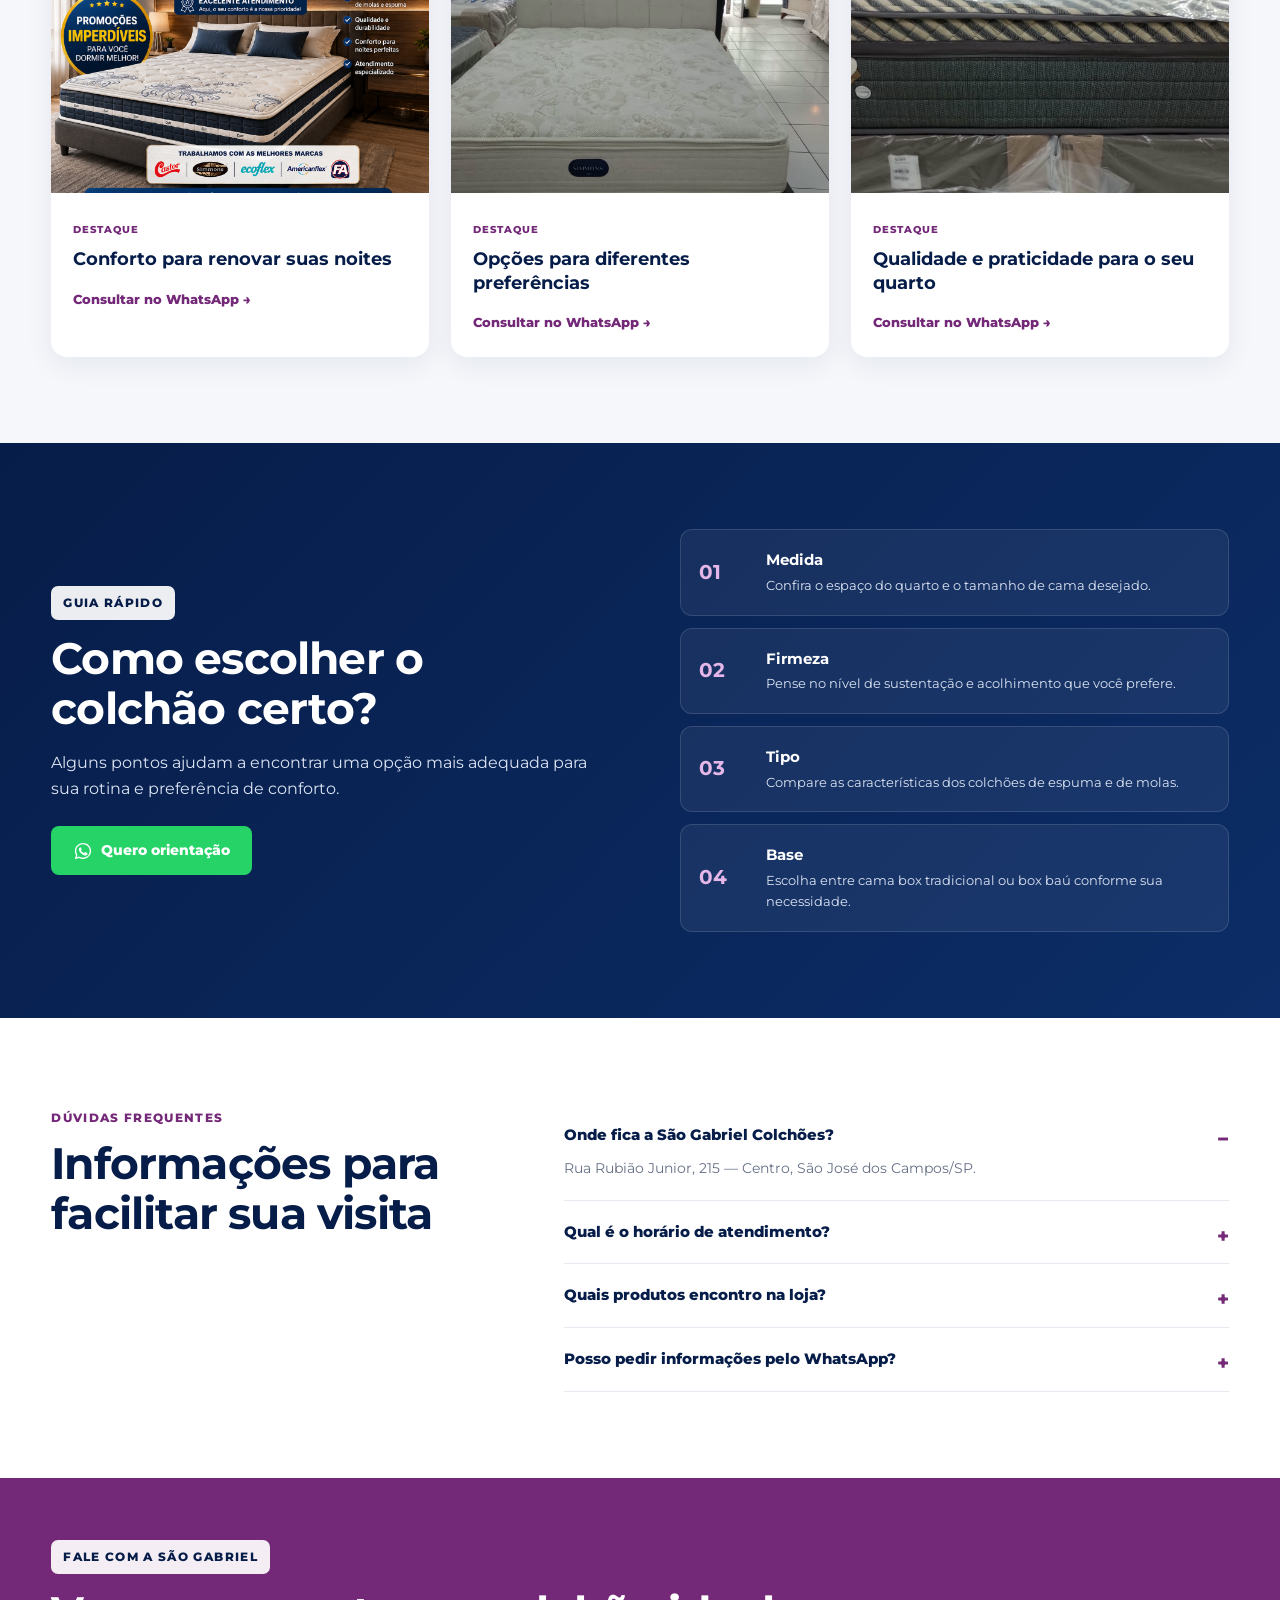
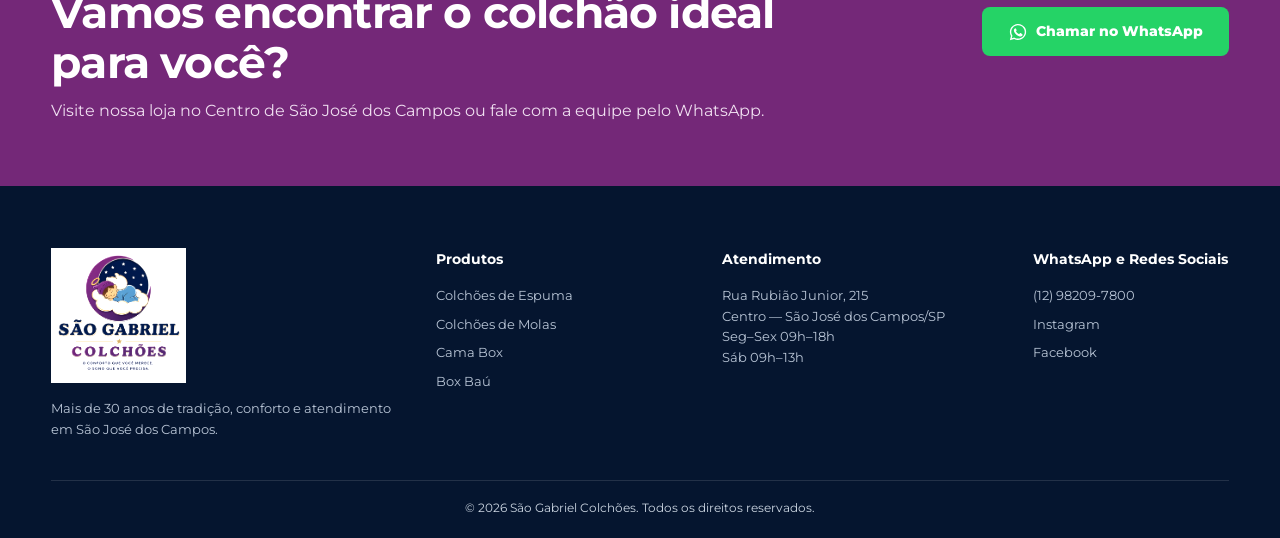
==== commit 1941b291: "Integra Instagram e Facebook ao site" ====
--- a/index.html
+++ b/index.html
@@ -5,14 +5,15 @@
   <meta name="viewport" content="width=device-width, initial-scale=1.0">
   <title>São Gabriel Colchões | Colchões e Camas Box em São José dos Campos</title>
   <meta name="description" content="São Gabriel Colchões em São José dos Campos. Mais de 30 anos de tradição em colchões de espuma, molas, camas box e box baú, com atendimento personalizado.">
+  <link rel="canonical" href="https://saogabrielcolchoessjc.com.br/">
   <link rel="preconnect" href="https://fonts.googleapis.com">
   <link rel="preconnect" href="https://fonts.gstatic.com" crossorigin>
   <link href="https://fonts.googleapis.com/css2?family=Montserrat:wght@400;500;600;700;800&display=swap" rel="stylesheet">
-  <link rel="stylesheet" href="nova-home.css?v=20261002-1631">
+  <link rel="stylesheet" href="nova-home.css?v=20261005-final">
 </head>
 <body>
   <section class="home-final" style="position:relative;background:#fff;">
-<img src="assets/home-final-anjo-correto.webp?v=20261002-1105" alt="São Gabriel Colchões - Promoções Imperdíveis" style="display:block;width:100%;height:auto;">
+<img src="assets/home-final-anjo-correto.webp?v=20261002-1105" alt="São Gabriel Colchões - Promoções Imperdíveis" fetchpriority="high" decoding="async" style="display:block;width:100%;height:auto;">
 <a href="index.html" aria-label="Início" style="position:absolute;left:35%;top:6%;width:6%;height:10%;z-index:5;"></a>
 <a href="#sobre" aria-label="Sobre" style="position:absolute;left:41%;top:6%;width:6%;height:10%;z-index:5;"></a>
 <a href="#produtos" aria-label="Produtos" style="position:absolute;left:47%;top:6%;width:7%;height:10%;z-index:5;"></a>
@@ -42,7 +43,7 @@
           <a class="text-link" href="#contato">Conheça nossa loja →</a>
         </div>
         <div class="about-photo">
-          <img src="assets/fachada-sao-gabriel-final.webp?v=20261002-1112" alt="Fachada da São Gabriel Colchões em São José dos Campos">
+          <img src="assets/fachada-sao-gabriel-final.webp?v=20261002-1112" alt="Fachada da São Gabriel Colchões em São José dos Campos" loading="lazy" decoding="async">
         </div>
       </div>
     </section>
@@ -56,19 +57,19 @@
         </div>
         <div class="product-grid">
           <a class="product-card" href="espuma.html">
-            <div class="product-media"><img src="assets/1.jpg?v=20261002-1541" alt="Colchão de espuma"><span>ESPUMA</span></div>
+            <div class="product-media"><img src="assets/1.jpg?v=20261002-1541" alt="Colchão de espuma" loading="lazy" decoding="async"><span>ESPUMA</span></div>
             <div class="product-body"><h3>Colchões de Espuma</h3><p>Diferentes densidades e medidas para combinar sustentação e conforto.</p><strong>Ver modelos →</strong></div>
           </a>
           <a class="product-card" href="molas.html">
-            <div class="product-media"><img src="assets/Colch%C3%A3o%20de%20Molas.png?v=20261002-1547" alt="Colchão de molas"><span>MOLAS</span></div>
+            <div class="product-media"><img src="assets/Colch%C3%A3o%20de%20Molas.png?v=20261002-1547" alt="Colchão de molas" loading="lazy" decoding="async"><span>MOLAS</span></div>
             <div class="product-body"><h3>Colchões de Molas</h3><p>Opções para quem busca conforto, tecnologia e diferentes níveis de firmeza.</p><strong>Ver modelos →</strong></div>
           </a>
           <a class="product-card" href="box-comum.html">
-            <div class="product-media"><img src="assets/cama-box-final.png?v=20261002-1700" alt="Cama box"><span>CAMA BOX</span></div>
+            <div class="product-media"><img src="assets/cama-box-final.png?v=20261002-1700" alt="Cama box" loading="lazy" decoding="async"><span>CAMA BOX</span></div>
             <div class="product-body"><h3>Cama Box</h3><p>Bases práticas e resistentes para completar seu quarto com elegância.</p><strong>Ver opções →</strong></div>
           </a>
           <a class="product-card" href="box-bau.html">
-            <div class="product-media"><img src="assets/2.jpg?v=20261002-1541" alt="Cama box baú"><span>BOX BAÚ</span></div>
+            <div class="product-media"><img src="assets/2.jpg?v=20261002-1541" alt="Cama box baú" loading="lazy" decoding="async"><span>BOX BAÚ</span></div>
             <div class="product-body"><h3>Box Baú</h3><p>Conforto e espaço extra para organizar o quarto de forma inteligente.</p><strong>Ver opções →</strong></div>
           </a>
         </div>
@@ -98,9 +99,9 @@
           <p>Veja alguns produtos e fale com nossa equipe para consultar medidas, disponibilidade e condições.</p>
         </div>
         <div class="highlight-grid">
-          <article class="highlight-card"><img src="assets/silver.png" alt="Modelo de colchão em destaque"><div><span>DESTAQUE</span><h3>Conforto para renovar suas noites</h3><a href="https://wa.me/5512982097800?text=Olá!%20Gostaria%20de%20informações%20sobre%20os%20modelos%20em%20destaque." target="_blank" rel="noopener">Consultar no WhatsApp →</a></div></article>
-          <article class="highlight-card"><img src="assets/tenerife.jpeg" alt="Modelo de colchão em destaque"><div><span>DESTAQUE</span><h3>Opções para diferentes preferências</h3><a href="https://wa.me/5512982097800?text=Olá!%20Gostaria%20de%20informações%20sobre%20os%20modelos%20em%20destaque." target="_blank" rel="noopener">Consultar no WhatsApp →</a></div></article>
-          <article class="highlight-card"><img src="assets/ecoflex-resistive.jpeg" alt="Modelo de colchão em destaque"><div><span>DESTAQUE</span><h3>Qualidade e praticidade para o seu quarto</h3><a href="https://wa.me/5512982097800?text=Olá!%20Gostaria%20de%20informações%20sobre%20os%20modelos%20em%20destaque." target="_blank" rel="noopener">Consultar no WhatsApp →</a></div></article>
+          <article class="highlight-card"><img src="assets/silver.png" alt="Modelo de colchão em destaque" loading="lazy" decoding="async"><div><span>DESTAQUE</span><h3>Conforto para renovar suas noites</h3><a href="https://wa.me/5512982097800?text=Olá!%20Gostaria%20de%20informações%20sobre%20os%20modelos%20em%20destaque." target="_blank" rel="noopener">Consultar no WhatsApp →</a></div></article>
+          <article class="highlight-card"><img src="assets/tenerife.jpeg" alt="Modelo de colchão em destaque" loading="lazy" decoding="async"><div><span>DESTAQUE</span><h3>Opções para diferentes preferências</h3><a href="https://wa.me/5512982097800?text=Olá!%20Gostaria%20de%20informações%20sobre%20os%20modelos%20em%20destaque." target="_blank" rel="noopener">Consultar no WhatsApp →</a></div></article>
+          <article class="highlight-card"><img src="assets/ecoflex-resistive.jpeg" alt="Modelo de colchão em destaque" loading="lazy" decoding="async"><div><span>DESTAQUE</span><h3>Qualidade e praticidade para o seu quarto</h3><a href="https://wa.me/5512982097800?text=Olá!%20Gostaria%20de%20informações%20sobre%20os%20modelos%20em%20destaque." target="_blank" rel="noopener">Consultar no WhatsApp →</a></div></article>
         </div>
       </div>
     </section>
@@ -147,7 +148,7 @@
       <div><img class="footer-logo" src="assets/logo.png" alt="São Gabriel Colchões"><p>Mais de 30 anos de tradição, conforto e atendimento em São José dos Campos.</p></div>
       <div><h3>Produtos</h3><a href="espuma.html">Colchões de Espuma</a><a href="molas.html">Colchões de Molas</a><a href="box-comum.html">Cama Box</a><a href="box-bau.html">Box Baú</a></div>
       <div><h3>Atendimento</h3><p>Rua Rubião Junior, 215<br>Centro — São José dos Campos/SP</p><p>Seg–Sex 09h–18h<br>Sáb 09h–13h</p></div>
-      <div><h3>WhatsApp</h3><a href="https://wa.me/5512982097800" target="_blank" rel="noopener">(12) 98209-7800</a></div>
+      <div><h3>WhatsApp e Redes Sociais</h3><a href="https://wa.me/5512982097800" target="_blank" rel="noopener">(12) 98209-7800</a><a href="https://www.instagram.com/saogabrielcolchoes22/" target="_blank" rel="noopener" aria-label="Instagram da São Gabriel Colchões">Instagram</a><a href="https://www.facebook.com/profile.php?id=61594033442647" target="_blank" rel="noopener" aria-label="Facebook da São Gabriel Colchões">Facebook</a></div>
     </div>
     <div class="container footer-bottom">© 2026 São Gabriel Colchões. Todos os direitos reservados.</div>
   </footer>
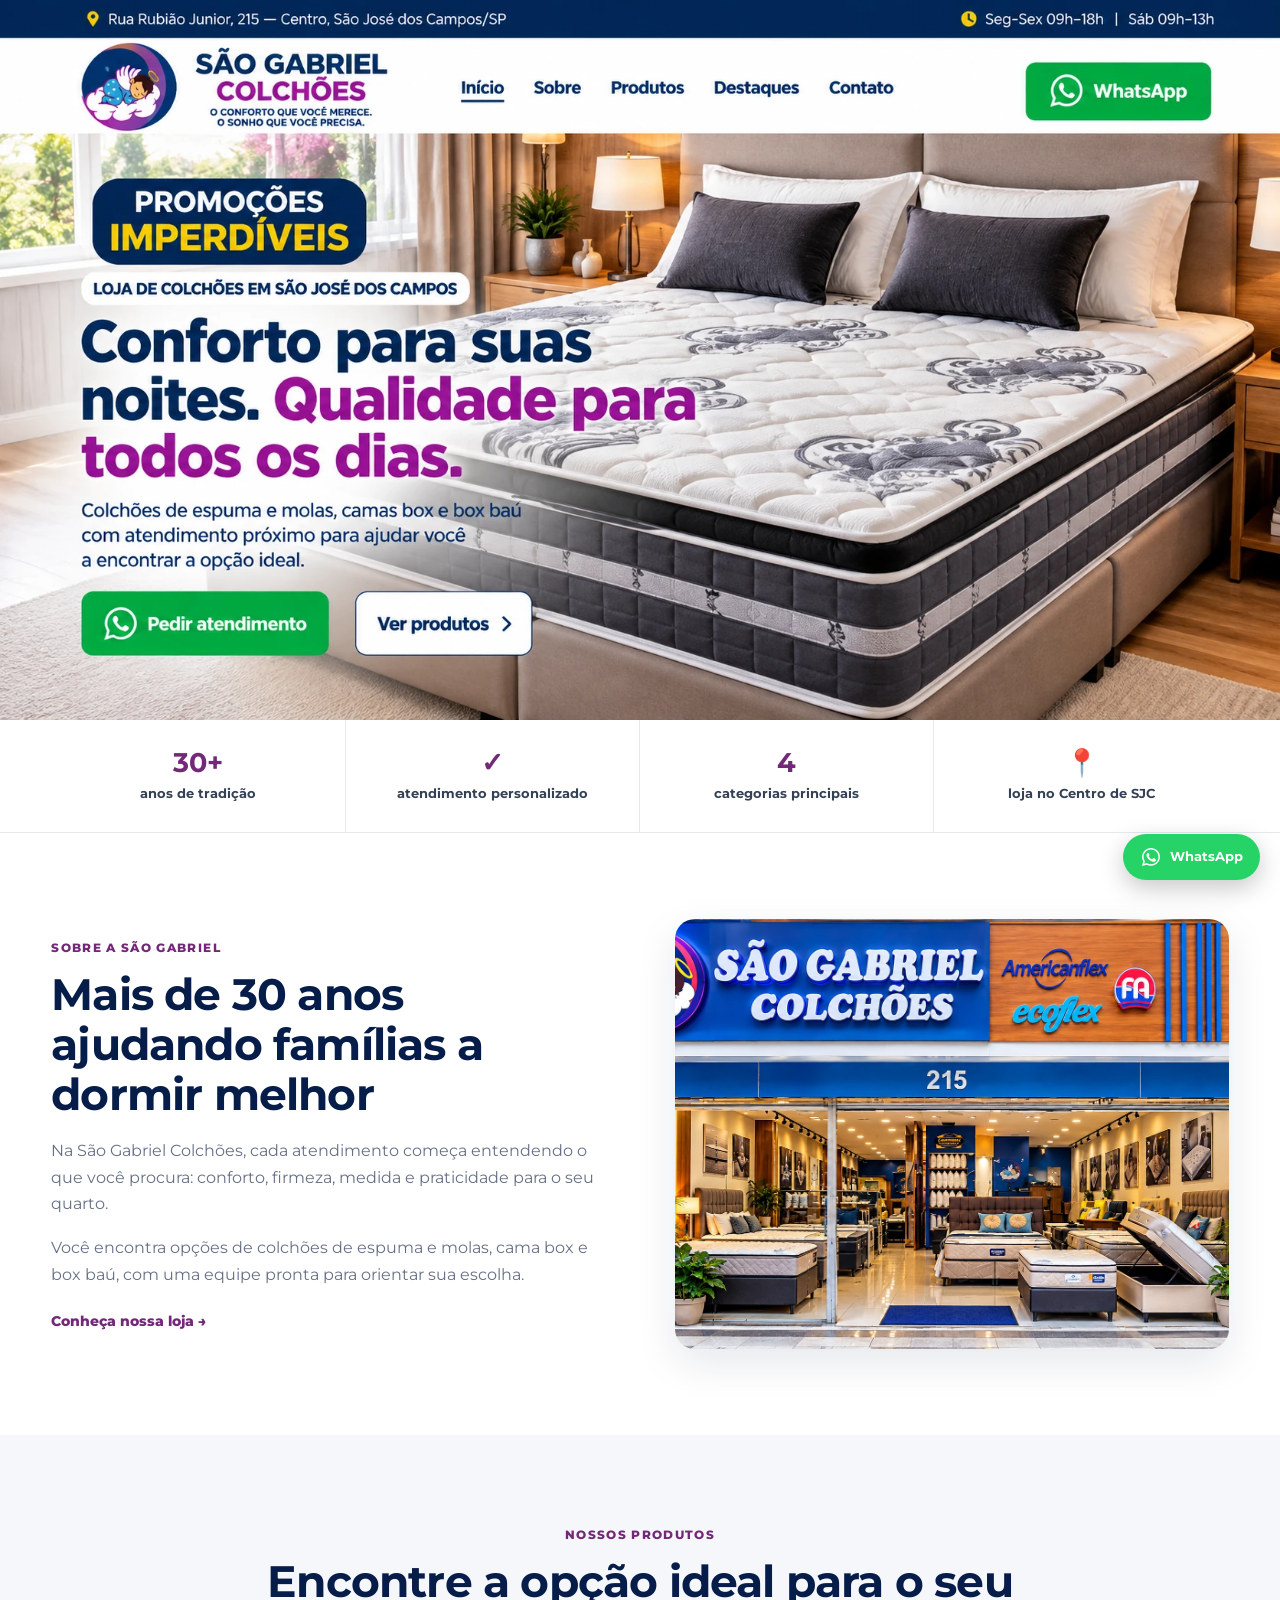
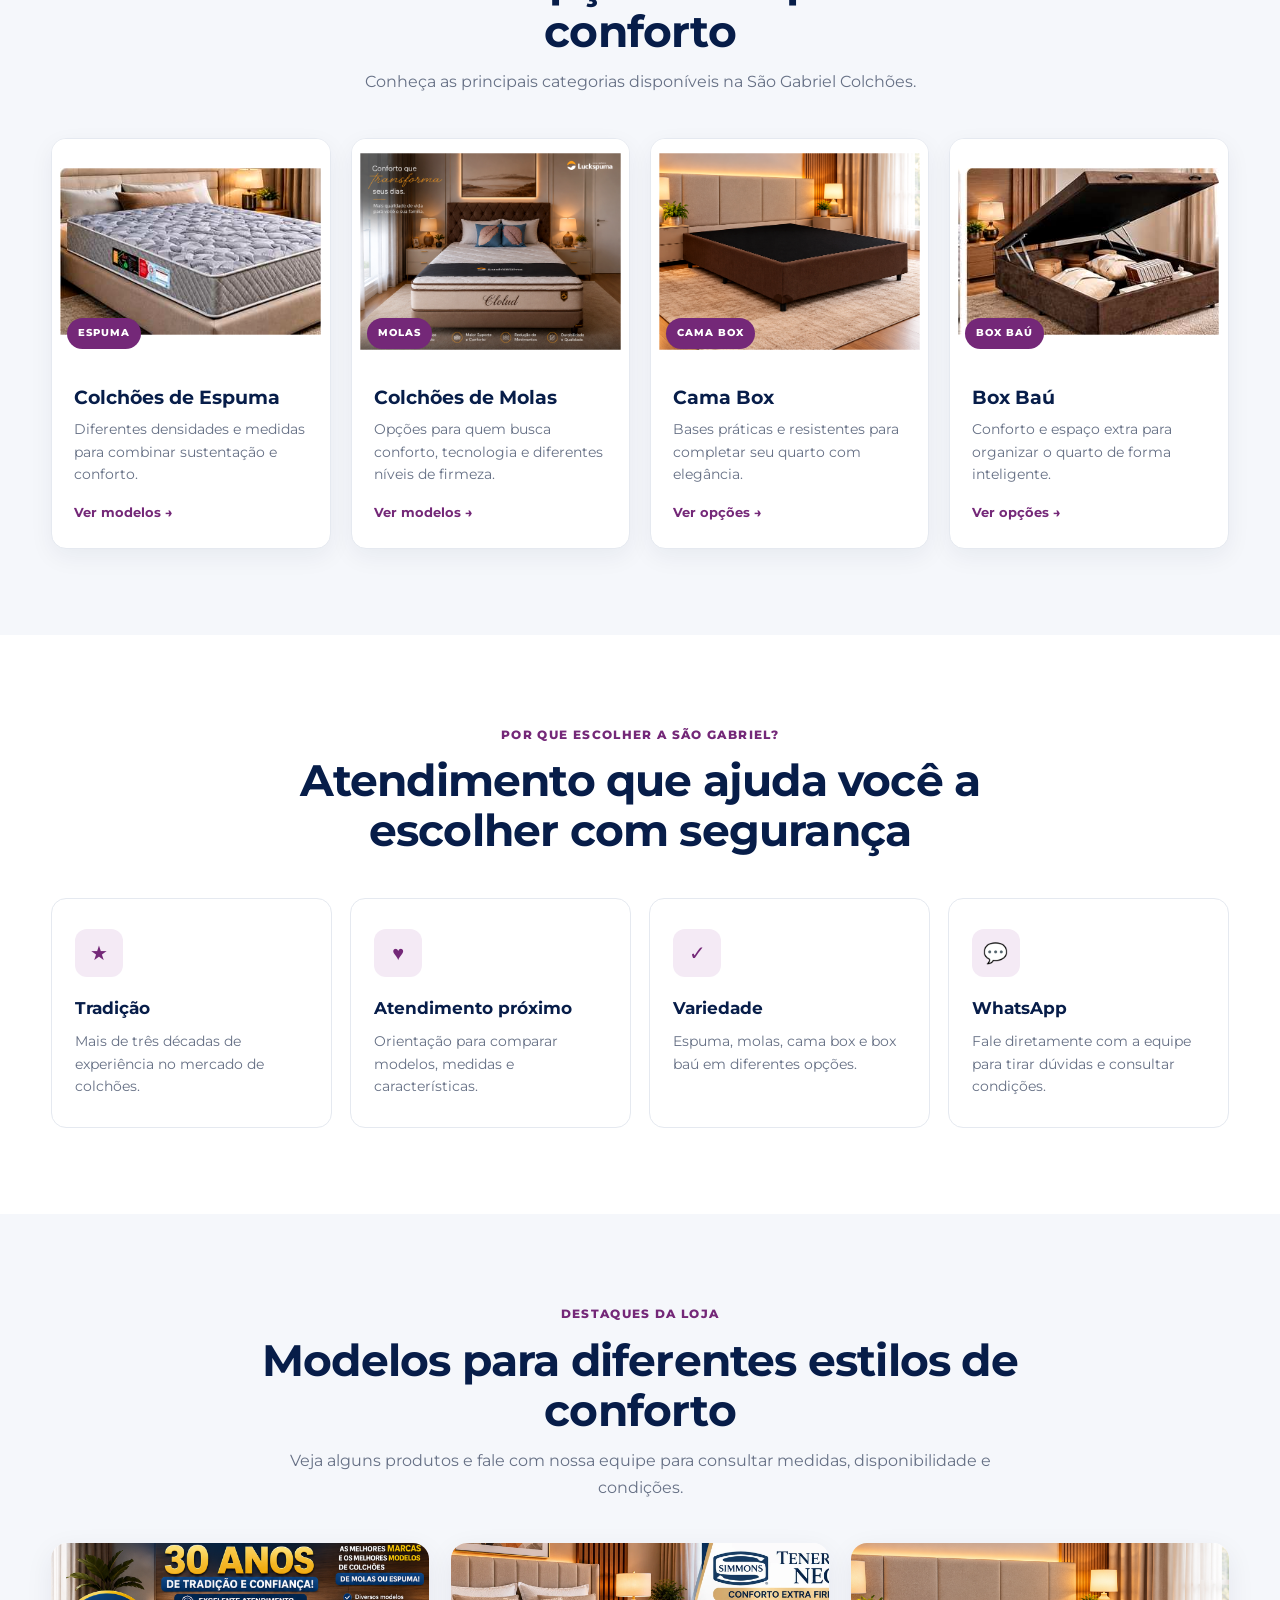
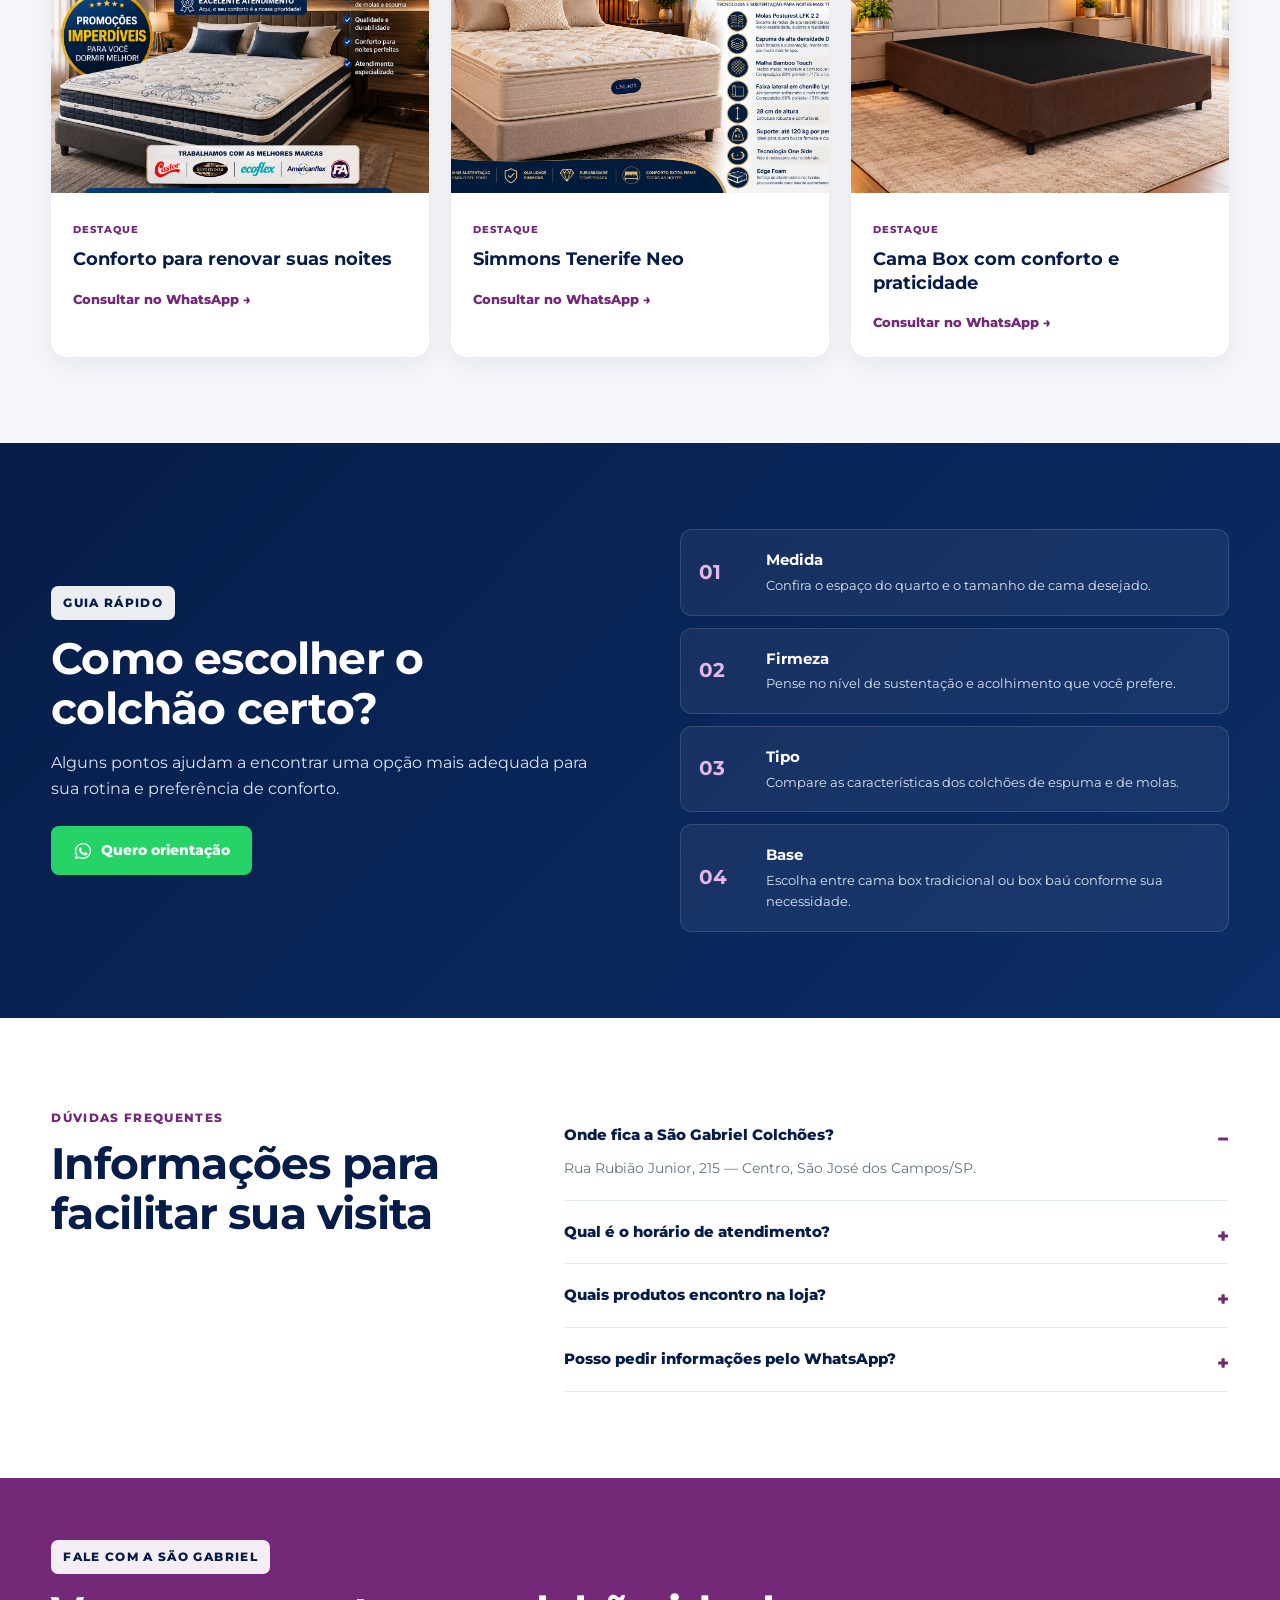
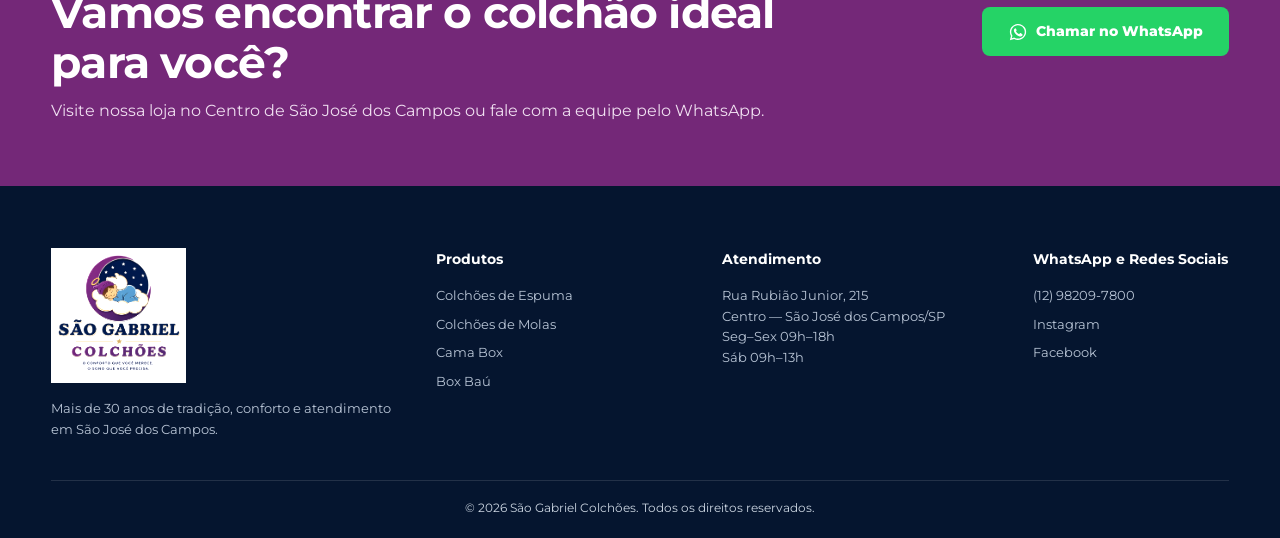
==== commit 19100ba7: "Atualiza imagens dos destaques da home" ====
--- a/index.html
+++ b/index.html
@@ -10,8 +10,27 @@
   <link rel="preconnect" href="https://fonts.gstatic.com" crossorigin>
   <link href="https://fonts.googleapis.com/css2?family=Montserrat:wght@400;500;600;700;800&display=swap" rel="stylesheet">
   <link rel="stylesheet" href="nova-home.css?v=20261005-final">
+  <meta property="og:type" content="website">
+  <meta property="og:locale" content="pt_BR">
+  <meta property="og:title" content="São Gabriel Colchões | Colchões e Camas Box em São José dos Campos">
+  <meta property="og:description" content="Mais de 30 anos de tradição em colchões de espuma, molas, camas box e box baú em São José dos Campos.">
+  <meta property="og:url" content="https://saogabrielcolchoessjc.com.br/">
+  <meta property="og:image" content="https://saogabrielcolchoessjc.com.br/assets/home-final-anjo-correto.webp">
+  <meta name="twitter:card" content="summary_large_image">
+  <script type="application/ld+json">
+  {
+    "@context":"https://schema.org",
+    "@type":"Store",
+    "name":"São Gabriel Colchões",
+    "url":"https://saogabrielcolchoessjc.com.br/",
+    "telephone":"+55 12 98209-7800",
+    "address":{"@type":"PostalAddress","streetAddress":"Rua Rubião Junior, 215","addressLocality":"São José dos Campos","addressRegion":"SP","addressCountry":"BR"},
+    "sameAs":["https://www.instagram.com/saogabrielcolchoes22/","https://www.facebook.com/profile.php?id=61594033442647"]
+  }
+  </script>
 </head>
 <body>
+  <main>
   <section class="home-final" style="position:relative;background:#fff;">
 <img src="assets/home-final-anjo-correto.webp?v=20261002-1105" alt="São Gabriel Colchões - Promoções Imperdíveis" fetchpriority="high" decoding="async" style="display:block;width:100%;height:auto;">
 <a href="index.html" aria-label="Início" style="position:absolute;left:35%;top:6%;width:6%;height:10%;z-index:5;"></a>
@@ -100,8 +119,8 @@
         </div>
         <div class="highlight-grid">
           <article class="highlight-card"><img src="assets/silver.png" alt="Modelo de colchão em destaque" loading="lazy" decoding="async"><div><span>DESTAQUE</span><h3>Conforto para renovar suas noites</h3><a href="https://wa.me/5512982097800?text=Olá!%20Gostaria%20de%20informações%20sobre%20os%20modelos%20em%20destaque." target="_blank" rel="noopener">Consultar no WhatsApp →</a></div></article>
-          <article class="highlight-card"><img src="assets/tenerife.jpeg" alt="Modelo de colchão em destaque" loading="lazy" decoding="async"><div><span>DESTAQUE</span><h3>Opções para diferentes preferências</h3><a href="https://wa.me/5512982097800?text=Olá!%20Gostaria%20de%20informações%20sobre%20os%20modelos%20em%20destaque." target="_blank" rel="noopener">Consultar no WhatsApp →</a></div></article>
-          <article class="highlight-card"><img src="assets/ecoflex-resistive.jpeg" alt="Modelo de colchão em destaque" loading="lazy" decoding="async"><div><span>DESTAQUE</span><h3>Qualidade e praticidade para o seu quarto</h3><a href="https://wa.me/5512982097800?text=Olá!%20Gostaria%20de%20informações%20sobre%20os%20modelos%20em%20destaque." target="_blank" rel="noopener">Consultar no WhatsApp →</a></div></article>
+          <article class="highlight-card"><img src="assets/tenerife-neo-hd.webp?v=20261006" alt="Simmons Tenerife Neo" loading="lazy" decoding="async"><div><span>DESTAQUE</span><h3>Simmons Tenerife Neo</h3><a href="https://wa.me/5512982097800?text=Olá!%20Gostaria%20de%20informações%20sobre%20os%20modelos%20em%20destaque." target="_blank" rel="noopener">Consultar no WhatsApp →</a></div></article>
+          <article class="highlight-card"><img src="assets/cama-box-final.png?v=20261006" alt="Cama box São Gabriel Colchões" loading="lazy" decoding="async"><div><span>DESTAQUE</span><h3>Cama Box com conforto e praticidade</h3><a href="https://wa.me/5512982097800?text=Olá!%20Gostaria%20de%20informações%20sobre%20os%20modelos%20em%20destaque." target="_blank" rel="noopener">Consultar no WhatsApp →</a></div></article>
         </div>
       </div>
     </section>
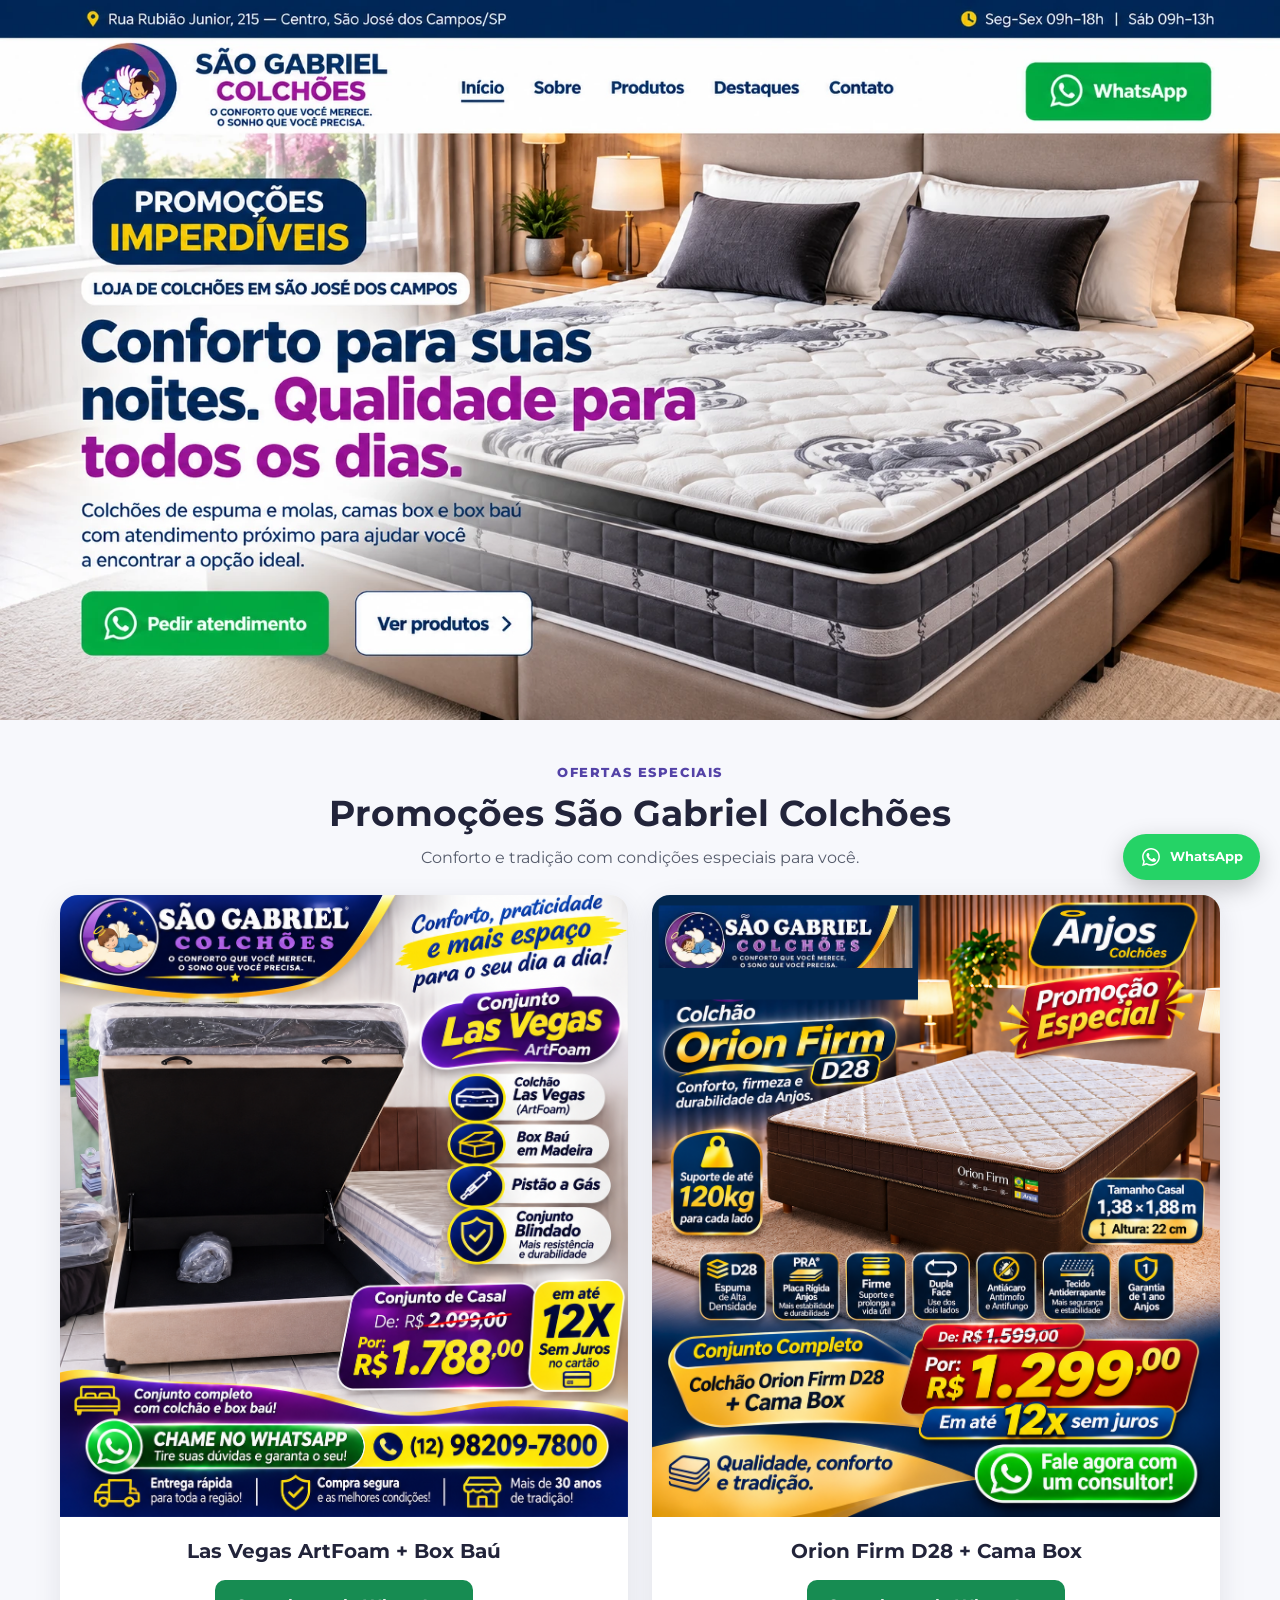
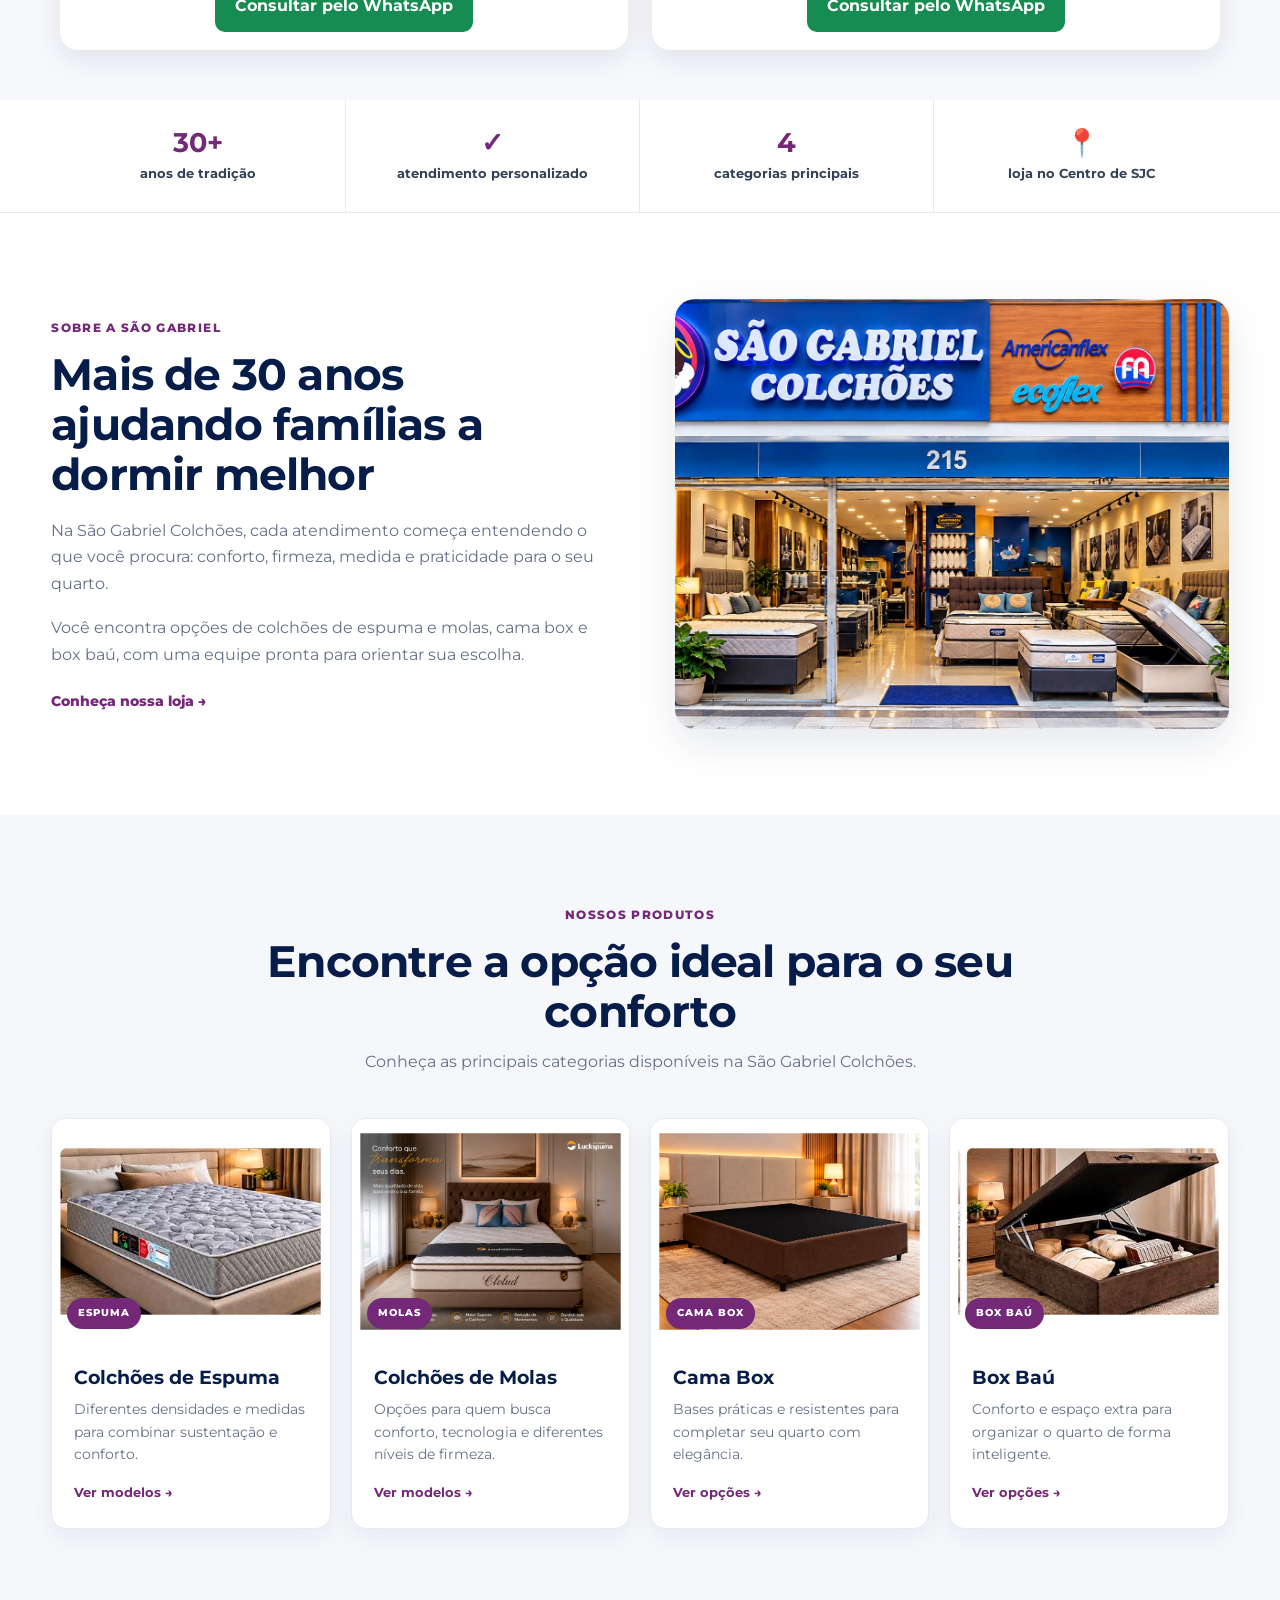
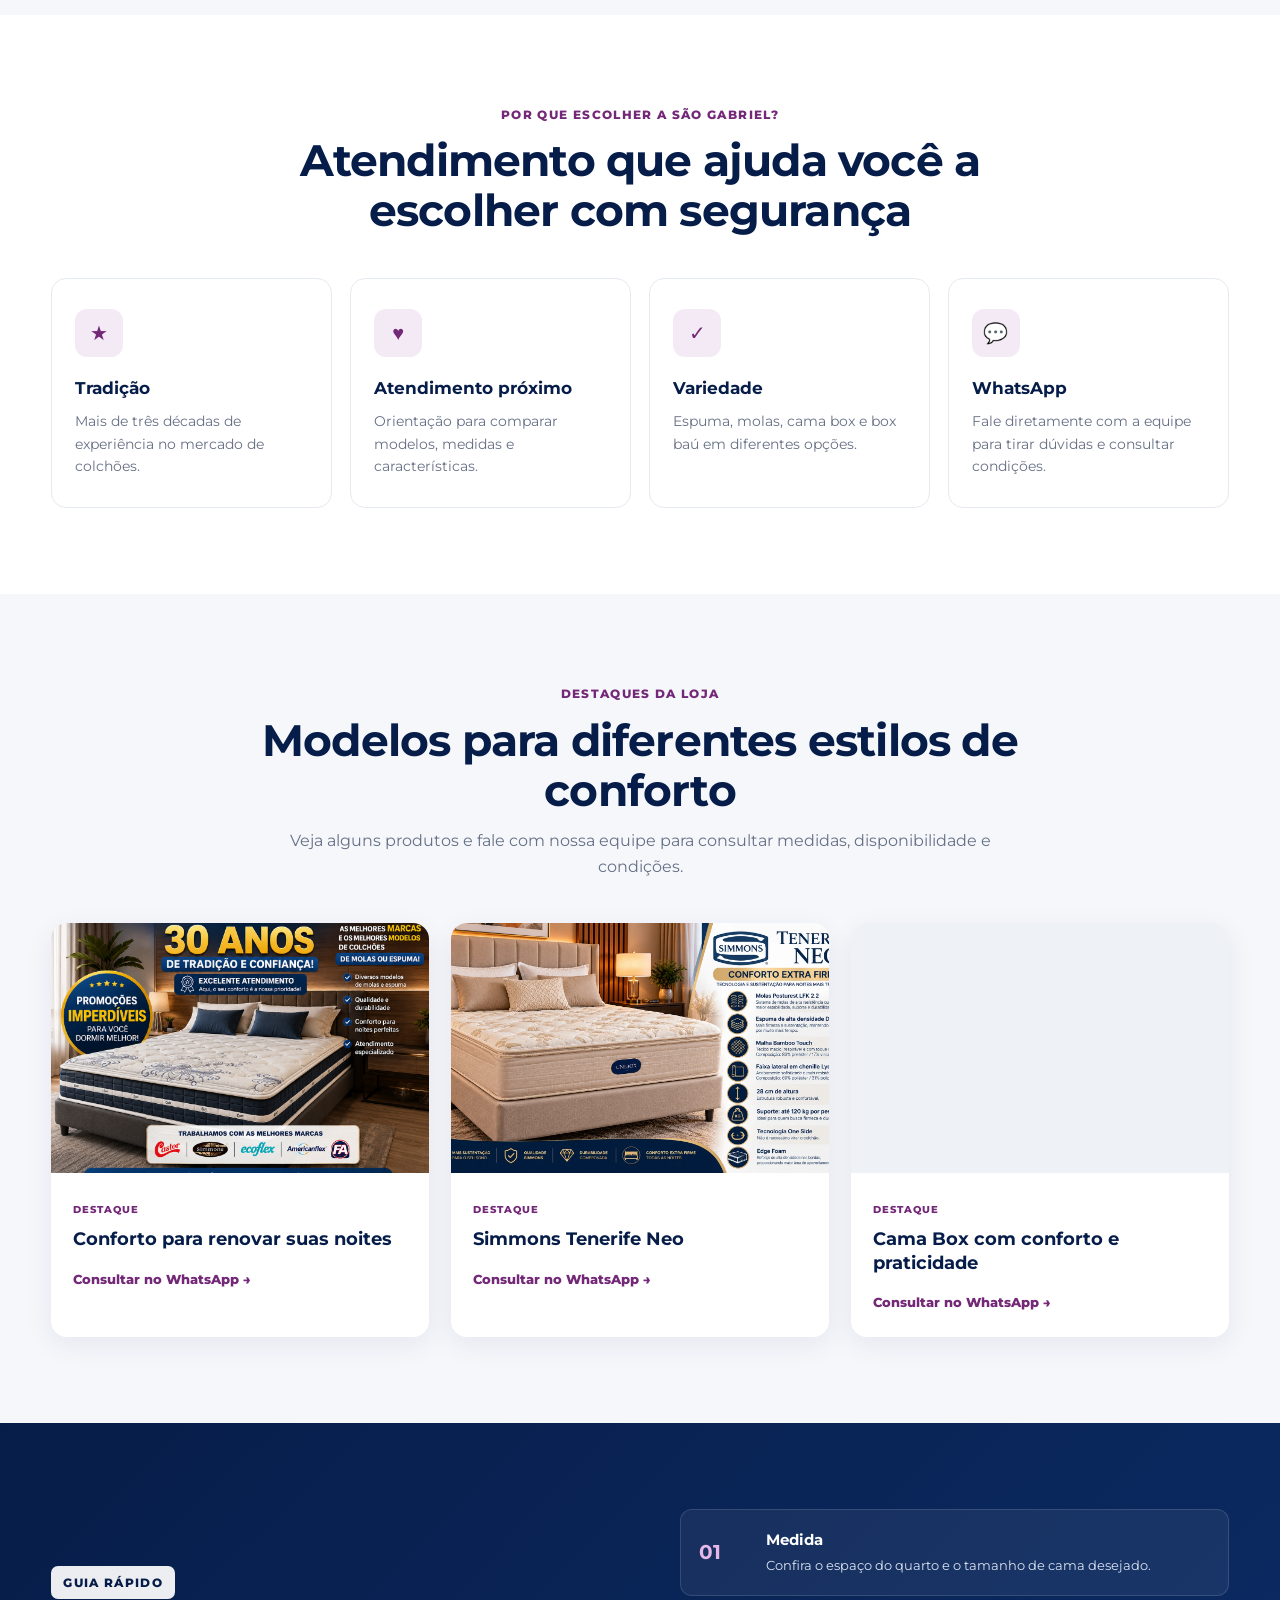
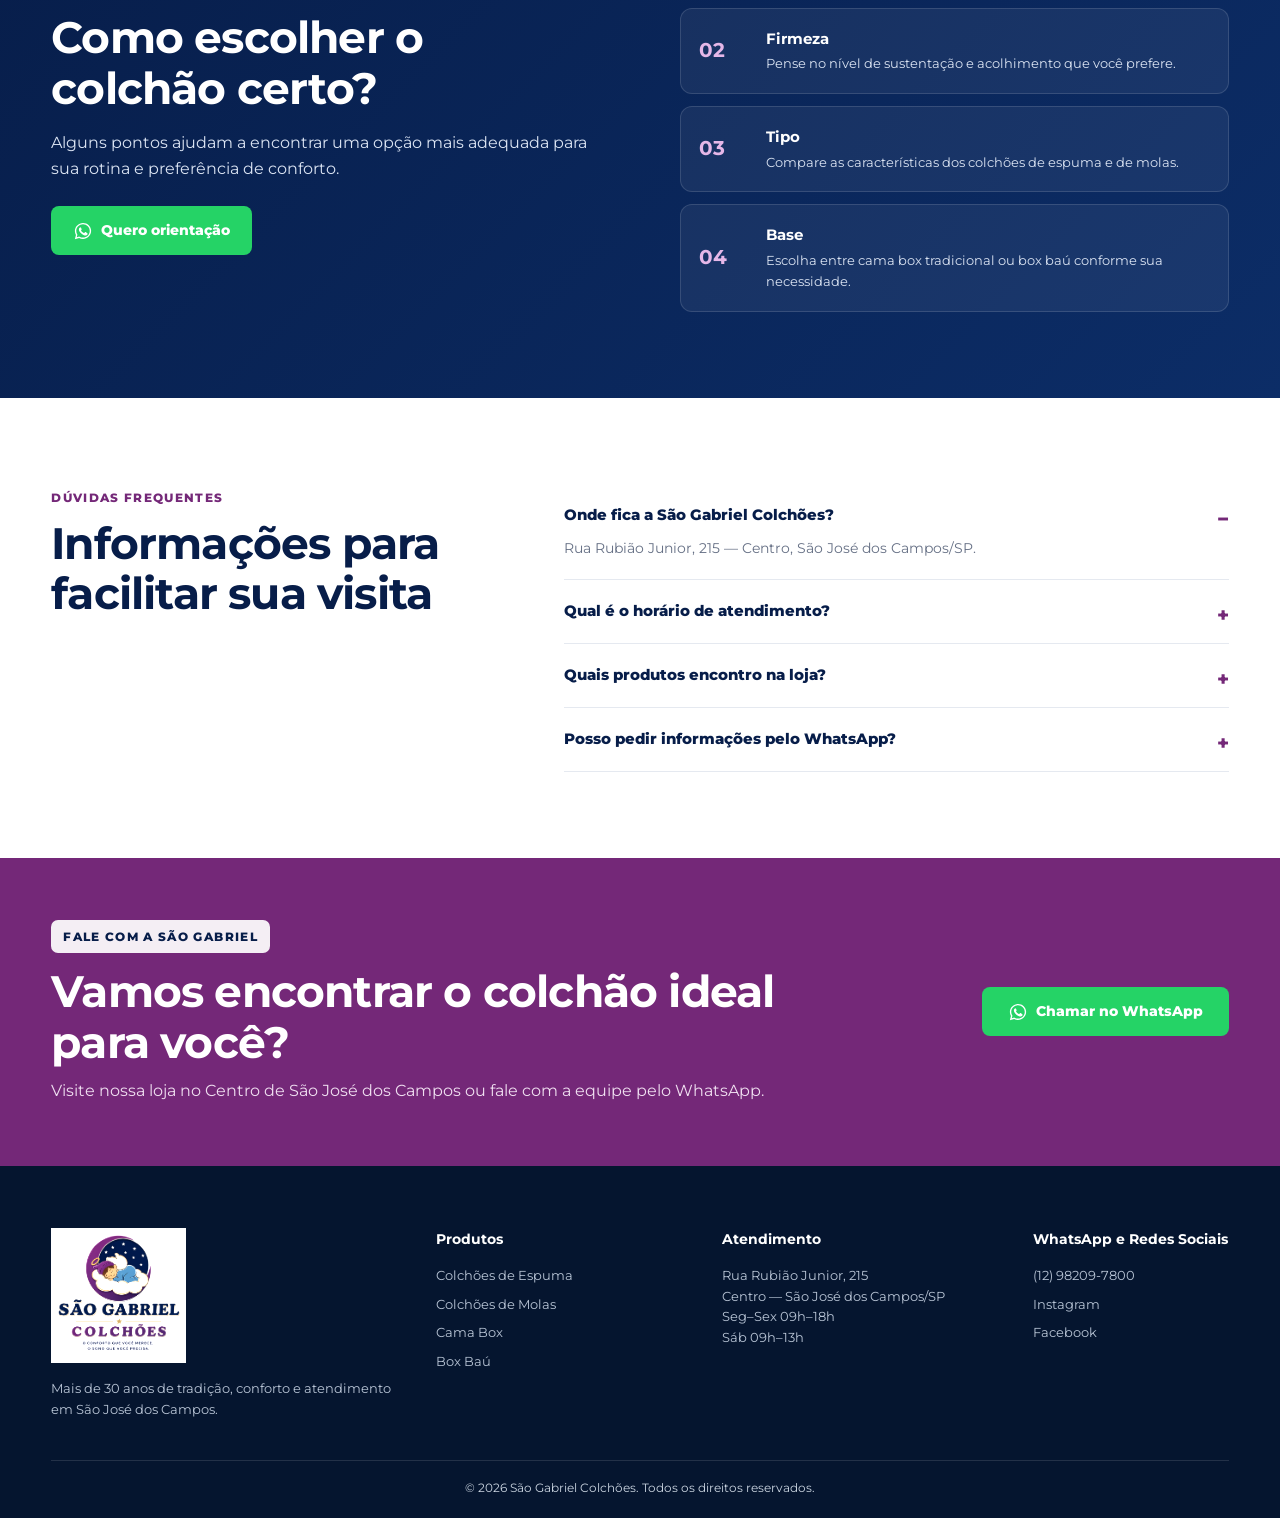
==== commit 40673f0c: "Publica campanhas Las Vegas ArtFoam e Orion Firm na pagina inicial" ====
--- a/index.html
+++ b/index.html
@@ -43,6 +43,32 @@
 <a href="#produtos" aria-label="Ver produtos" style="position:absolute;left:27%;bottom:6%;width:15%;height:10%;z-index:5;"></a>
 </section>
 
+    <section id="promocoes-sao-gabriel" aria-labelledby="promocoes-titulo" style="background:#f7f8fc;padding:42px 16px 50px;">
+      <div style="max-width:1160px;margin:0 auto;">
+        <div style="text-align:center;margin-bottom:24px;">
+          <span style="display:block;color:#5443a7;font-size:13px;font-weight:800;letter-spacing:.12em;text-transform:uppercase;">Ofertas especiais</span>
+          <h2 id="promocoes-titulo" style="margin:8px 0 10px;color:#22243a;font-size:clamp(25px,3.2vw,36px);line-height:1.2;">Promoções São Gabriel Colchões</h2>
+          <p style="margin:0;color:#555b6b;">Conforto e tradição com condições especiais para você.</p>
+        </div>
+        <div style="display:grid;grid-template-columns:repeat(auto-fit,minmax(min(100%,310px),1fr));gap:24px;align-items:start;">
+          <article style="background:#fff;border-radius:18px;overflow:hidden;box-shadow:0 8px 28px rgba(26,29,54,.1);">
+            <img src="assets/a_colorful_high_contrast_commercial_advertisement%20(1).png" alt="Oferta Las Vegas ArtFoam com box baú: de R$ 2.099,00 por R$ 1.788,00, em até 12 vezes sem juros" loading="lazy" decoding="async" style="display:block;width:100%;height:auto;">
+            <div style="padding:18px;text-align:center;">
+              <h3 style="margin:0 0 12px;color:#22243a;font-size:20px;">Las Vegas ArtFoam + Box Baú</h3>
+              <a href="https://wa.me/5512982097800?text=Ol%C3%A1%21%20Tenho%20interesse%20na%20promo%C3%A7%C3%A3o%20Las%20Vegas%20ArtFoam%20com%20box%20ba%C3%BA." target="_blank" rel="noopener noreferrer" style="display:inline-block;background:#178c52;color:#fff;text-decoration:none;font-weight:700;padding:13px 20px;border-radius:10px;">Consultar pelo WhatsApp</a>
+            </div>
+          </article>
+          <article style="background:#fff;border-radius:18px;overflow:hidden;box-shadow:0 8px 28px rgba(26,29,54,.1);">
+            <img src="assets/Sao_Gabriel_Orion_Firm_Promocao_Logo_Exato%20(2).png" alt="Oferta Orion Firm D28 com cama box casal: de R$ 1.599,00 por R$ 1.299,00, em até 12 vezes sem juros" loading="lazy" decoding="async" style="display:block;width:100%;height:auto;">
+            <div style="padding:18px;text-align:center;">
+              <h3 style="margin:0 0 12px;color:#22243a;font-size:20px;">Orion Firm D28 + Cama Box</h3>
+              <a href="https://wa.me/5512982097800?text=Ol%C3%A1%21%20Tenho%20interesse%20na%20promo%C3%A7%C3%A3o%20Orion%20Firm%20D28%20com%20cama%20box." target="_blank" rel="noopener noreferrer" style="display:inline-block;background:#178c52;color:#fff;text-decoration:none;font-weight:700;padding:13px 20px;border-radius:10px;">Consultar pelo WhatsApp</a>
+            </div>
+          </article>
+        </div>
+      </div>
+    </section>
+
     <section class="trust-strip" aria-label="Diferenciais da São Gabriel Colchões">
       <div class="container trust-grid">
         <div><strong>30+</strong><span>anos de tradição</span></div>
